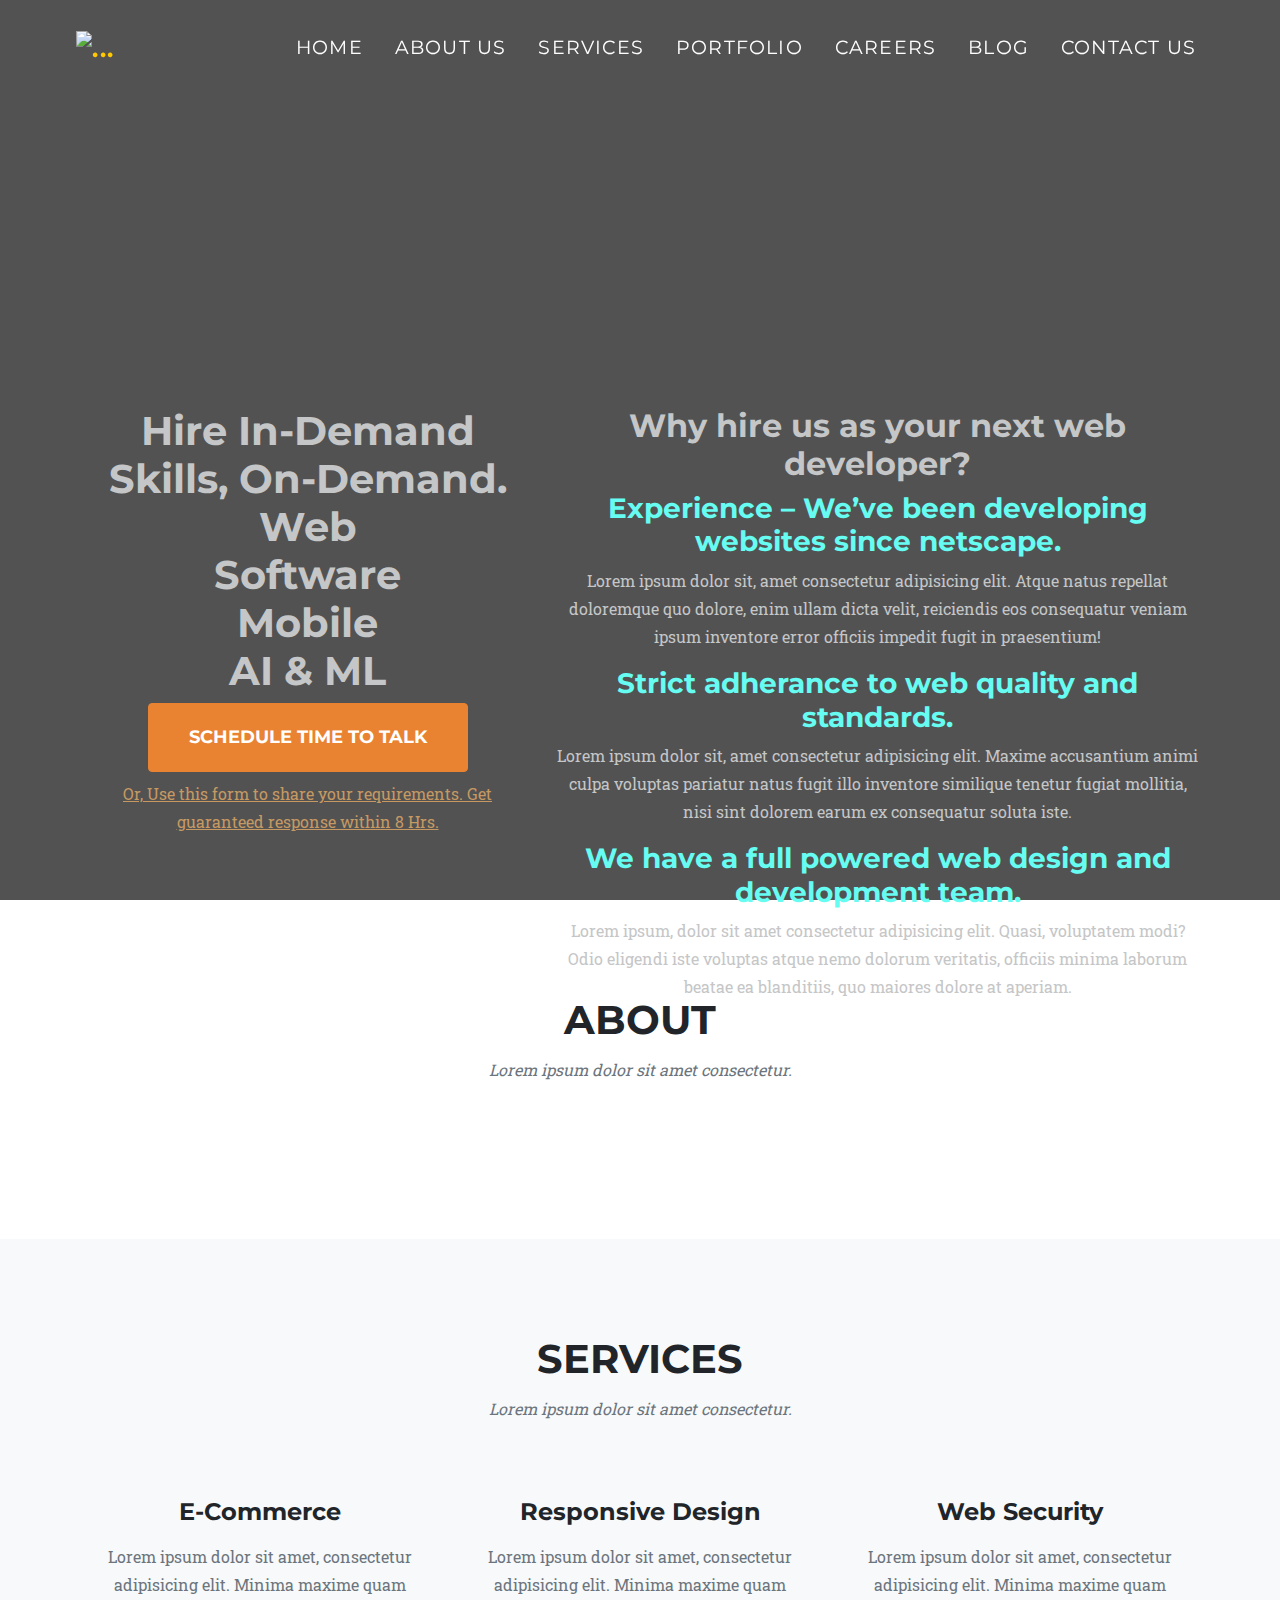
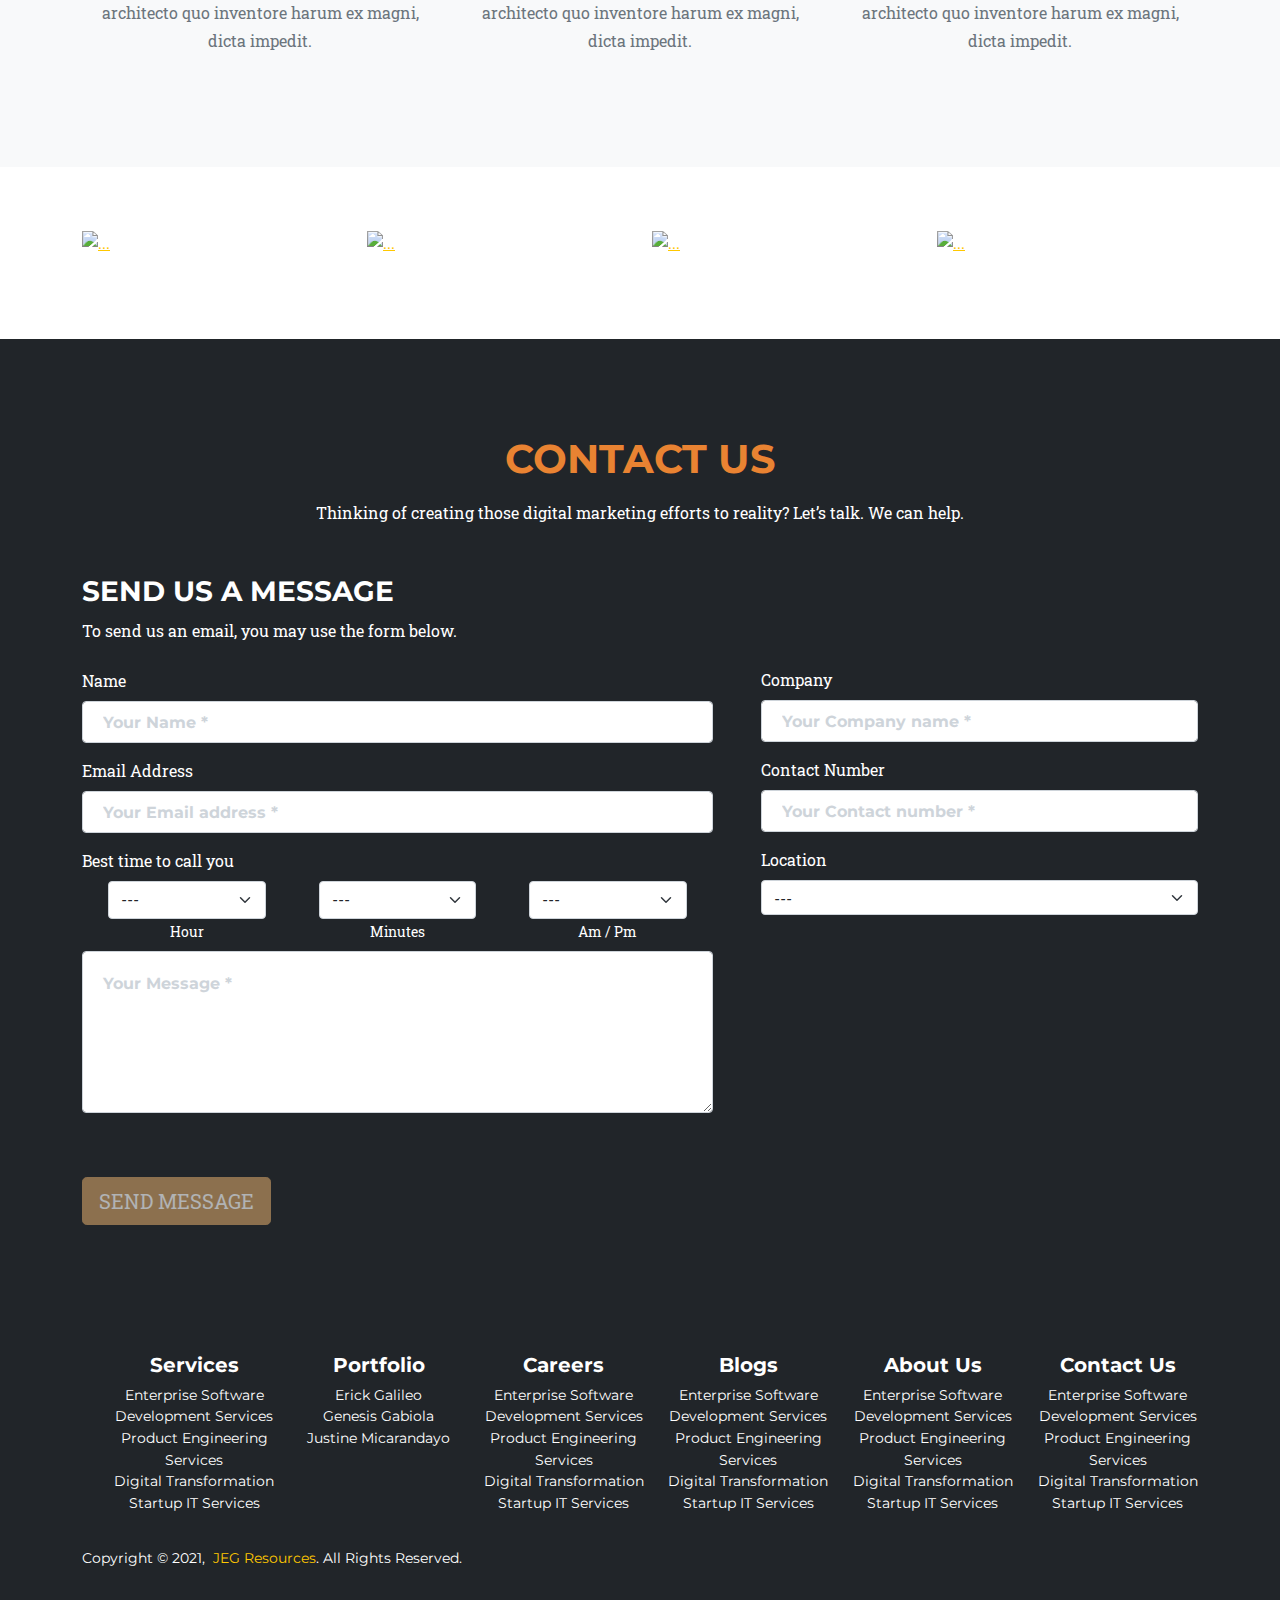
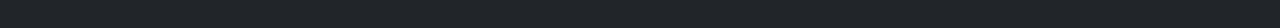
==== index.html @ 0ca3086c "Merge pull request #12 from ecogalileo/main" ====
<!DOCTYPE html>
<html lang="en">
  <head>
    <meta charset="utf-8" />
    <meta name="viewport" content="width=device-width, initial-scale=1, shrink-to-fit=no" />
    <meta name="description" content="" />
    <meta name="author" content="" />
    <title>Agency - Start Bootstrap Theme</title>
    <!-- Favicon-->
    <link rel="icon" type="image/x-icon" href="./favicon.ico" />
    <!-- Font Awesome icons (free version)-->
    <script src="https://use.fontawesome.com/releases/v5.15.3/js/all.js" crossorigin="anonymous"></script>
    <!-- Google fonts-->
    <link href="https://fonts.googleapis.com/css?family=Montserrat:400,700" rel="stylesheet" type="text/css" />
    <link href="https://fonts.googleapis.com/css?family=Roboto+Slab:400,100,300,700" rel="stylesheet" type="text/css" />
    <!-- Core theme CSS (includes Bootstrap)-->
    <link href="./css/styles.css" rel="stylesheet" />
  </head>
  <body id="page-top">
    <!-- Navigation-->
    <nav class="navbar navbar-expand-lg navbar-dark fixed-top" id="mainNav">
      <div class="container-fluid" style="margin-left: 5%; margin-right: 5%">
        <a class="navbar-brand" href="#"><img src="./img/lastlogo.png" alt="..." /></a>
        <button
          class="navbar-toggler"
          type="button"
          data-bs-toggle="collapse"
          data-bs-target="#navbarResponsive"
          aria-controls="navbarResponsive"
          aria-expanded="false"
          aria-label="Toggle navigation"
        >
          Menu
          <i class="fas fa-bars ms-1"></i>
        </button>
        <div class="collapse navbar-collapse" id="navbarResponsive">
          <ul class="navbar-nav text-uppercase ms-auto py-4 py-lg-0">
            <li class="nav-item"><a class="nav-link" href="index.html">Home</a></li>
            <li class="nav-item"><a class="nav-link" href="pages/about.html">About Us</a></li>
            <li class="nav-item"><a class="nav-link" href="#services">Services</a></li>
            <li class="nav-item"><a class="nav-link" href="pages/portfolio.html">Portfolio</a></li>
            <li class="nav-item"><a class="nav-link" href="#team">Careers</a></li>
            <li class="nav-item"><a class="nav-link" href="#team">Blog</a></li>
            <li class="nav-item"><a class="nav-link" href="pages/contact.html">Contact Us</a></li>
          </ul>
        </div>
      </div>
    </nav>
    <!-- Masthead-->
    <header class="masthead">
      <div class="container">
        <div class="row">
          <div class="col-md-5" style="margin-top: 15vh">
            <h1 class="text-capitalize" style="color: #c5c6c7">
              <span class="subheading">Hire In-demand Skills, On-demand.</span>
              <div class="fw-bold d-flex flex-column">
                <div>Web</div>
                <div>Software</div>
                <div>Mobile</div>
                <div>AI & ML</div>
              </div>
            </h1>
            <a class="btn btn-primary btn-xl text-uppercase" href="#services" style="background-color: #e98332"
              >Schedule time to talk</a
            >
            <p class="my-2">
              <a href="#Contact Us" style="color: #c69963">
                Or, Use this form to share your requirements. Get guaranteed response within 8 Hrs.</a
              >
            </p>
          </div>
          <div class="col-md-7" style="margin-top: 15vh">
            <h2 style="color: #c5c6c7">Why hire us as your next web developer?</h2>
            <div class="col-md-12">
              <h3 style="color: #66fcf1">Experience – We’ve been developing websites since netscape.</h3>
              <p style="color: #c5c6c7">
                Lorem ipsum dolor sit, amet consectetur adipisicing elit. Atque natus repellat doloremque quo dolore,
                enim ullam dicta velit, reiciendis eos consequatur veniam ipsum inventore error officiis impedit fugit
                in praesentium!
              </p>
            </div>
            <div class="col-md-12">
              <h3 style="color: #66fcf1">Strict adherance to web quality and standards.</h3>
              <p style="color: #c5c6c7">
                Lorem ipsum dolor sit, amet consectetur adipisicing elit. Maxime accusantium animi culpa voluptas
                pariatur natus fugit illo inventore similique tenetur fugiat mollitia, nisi sint dolorem earum ex
                consequatur soluta iste.
              </p>
            </div>
            <div class="col-md-12">
              <h3 style="color: #66fcf1">We have a full powered web design and development team.</h3>
              <p style="color: #c5c6c7">
                Lorem ipsum, dolor sit amet consectetur adipisicing elit. Quasi, voluptatem modi? Odio eligendi iste
                voluptas atque nemo dolorum veritatis, officiis minima laborum beatae ea blanditiis, quo maiores dolore
                at aperiam.
              </p>
            </div>
          </div>
        </div>
      </div>
    </header>

    <!-- About-->
    <section class="page-section" id="about">
      <div class="container">
        <div class="text-center">
          <h2 class="section-heading text-uppercase">About</h2>
          <h3 class="section-subheading text-muted">Lorem ipsum dolor sit amet consectetur.</h3>
        </div>
      </div>
    </section>

    <!-- Services-->
    <section class="page-section bg-light" id="services">
      <div class="container">
        <div class="text-center">
          <h2 class="section-heading text-uppercase">Services</h2>
          <h3 class="section-subheading text-muted">Lorem ipsum dolor sit amet consectetur.</h3>
        </div>
        <div class="row text-center">
          <div class="col-md-4">
            <span class="fa-stack fa-4x">
              <i class="fas fa-circle fa-stack-2x orange-color"></i>
              <i class="fas fa-shopping-cart fa-stack-1x fa-inverse"></i>
            </span>
            <h4 class="my-3">E-Commerce</h4>
            <p class="text-muted">
              Lorem ipsum dolor sit amet, consectetur adipisicing elit. Minima maxime quam architecto quo inventore
              harum ex magni, dicta impedit.
            </p>
          </div>
          <div class="col-md-4">
            <span class="fa-stack fa-4x">
              <i class="fas fa-circle fa-stack-2x orange-color"></i>
              <i class="fas fa-laptop fa-stack-1x fa-inverse"></i>
            </span>
            <h4 class="my-3">Responsive Design</h4>
            <p class="text-muted">
              Lorem ipsum dolor sit amet, consectetur adipisicing elit. Minima maxime quam architecto quo inventore
              harum ex magni, dicta impedit.
            </p>
          </div>
          <div class="col-md-4">
            <span class="fa-stack fa-4x">
              <i class="fas fa-circle fa-stack-2x orange-color"></i>
              <i class="fas fa-lock fa-stack-1x fa-inverse"></i>
            </span>
            <h4 class="my-3">Web Security</h4>
            <p class="text-muted">
              Lorem ipsum dolor sit amet, consectetur adipisicing elit. Minima maxime quam architecto quo inventore
              harum ex magni, dicta impedit.
            </p>
          </div>
        </div>
      </div>
      <!-- .container -->
    </section>
    <!-- #services -->

    <!-- Clients-->
    <section class="py-5" id="clients">
      <div class="container">
        <div class="row align-items-center">
          <div class="col-md-3 col-sm-6 my-3">
            <a href="#!"
              ><img class="img-fluid img-brand d-block mx-auto" src="../img/logos/microsoft.svg" alt="..."
            /></a>
          </div>
          <div class="col-md-3 col-sm-6 my-3">
            <a href="#!"><img class="img-fluid img-brand d-block mx-auto" src="../img/logos/google.svg" alt="..." /></a>
          </div>
          <div class="col-md-3 col-sm-6 my-3">
            <a href="#!"
              ><img class="img-fluid img-brand d-block mx-auto" src="../img/logos/facebook.svg" alt="..."
            /></a>
          </div>
          <div class="col-md-3 col-sm-6 my-3">
            <a href="#!"><img class="img-fluid img-brand d-block mx-auto" src="../img/logos/ibm.svg" alt="..." /></a>
          </div>
        </div>
      </div>
      <!-- .container -->
    </section>
    <!-- #clients -->

    <!-- Contact-->
    <section class="page-section" id="contact">
      <div class="container">
        <div class="text-center mb-2">
          <h2 class="section-heading text-uppercase" style="color: #e98332">Contact Us</h2>
          <p class="text-white">Thinking of creating those digital marketing efforts to reality? Let’s talk. We can help.</p><br>
        </div>
        <!-- * * * * * * * * * * * * * * *-->
        <!-- * * SB Forms Contact Form * *-->
        <!-- * * * * * * * * * * * * * * *-->
        <!-- This form is pre-integrated with SB Forms.-->
        <!-- To make this form functional, sign up at-->
        <!-- https://startbootstrap.com/solution/contact-forms-->
        <!-- to get an API token!-->
        <form id="contactForm" data-sb-form-api-token="API_TOKEN">
          <div class="row g-5 align-items-stretch mb-2">

            <div class="col-md-7">            
              <div class="wrapper d-flex">
              <div class="row">
                <h3 class="text-white text-uppercase">Send us a message</h3>
                <p class="text-white">To send us an email, you may use the form below.</p>
              </div>
            </div>
              <div class="form-group mb-md-3 mt-2">
                <!-- Name input-->
                <label for="formGroupExampleInput" class="form-label text-white">Name</label>
                <input
                  class="form-control"
                  id="name"
                  type="text"
                  placeholder="Your Name *"
                  data-sb-validations="required"
                  style="height: 10px"
                />
                <div class="invalid-feedback" data-sb-feedback="name:required">Name is required.</div>
              </div>
              <div class="form-group mb-md-3">
                <!-- Company input-->
                <label for="formGroupExampleInput" class="form-label text-white">Email Address</label>
                <input
                  class="form-control"
                  id="name"
                  type="text"
                  placeholder="Your Email address *"
                  data-sb-validations="required"
                  style="height: 10px"
                />
                <div class="invalid-feedback" data-sb-feedback="name:required">Email Address is required.</div>
              </div>
              <label for="formGroupExampleInput" class="form-label text-white">Best time to call you</label>
              <div class="form-group d-flex justify-content-around md-3 mb-0">
                <!-- Time number input-->
                <div class="col-md-3">
                <select id="inputState" class="form-select">
                  <option selected>---</option>
                  <option>1</option>
                  <option>2</option>
                  <option>3</option>
                  <option>4</option>
                  <option>5</option>
                  <option>6</option>
                  <option>7</option>
                  <option>8</option>
                  <option>9</option>
                  <option>10</option>
                  <option>11</option>
                  <option>12</option>
                </select>
                <center><label for="formGroupExampleInput" class="form-label text-white"><small>Hour</small></label></center>
                </div>
                <div class="col-md-3">
                  <select id="inputState" class="form-select">
                    <option selected>---</option>
                    <option>00</option>
                    <option>10</option>
                    <option>20</option>
                    <option>30</option>
                    <option>40</option>
                    <option>50</option>
                    <option>60</option>
                  </select>
                  <center><label for="formGroupExampleInput" class="form-label text-white"><small>Minutes</small></label></center>
                  </div>
                  <div class="col-md-3">
                    <select id="inputState" class="form-select">
                      <option selected>---</option>
                      <option>AM</option>
                      <option>PM</option>
                    </select>
                    <center><label for="formGroupExampleInput" class="form-label text-white"><small>Am / Pm</small></label></center>
                    </div>
              </div>
              
              <div class="form-group mb-md-3">
                <div class="form-group form-group-textarea mb-md-0">
                  <!-- Message input-->
                  <textarea
                    class="form-control"
                    id="message"
                    placeholder="Your Message *"
                    data-sb-validations="required" rows="5"
                  ></textarea>
                  <div class="invalid-feedback" data-sb-feedback="message:required">A message is required.</div>
                </div>
              </div>
            </div>
            <!-- Feel free to drop a line content-->
            <div class="col-md-5" style="font-size: medium;">
              <div class="d-flex flex-column mb-3 text-white">
                <div class="form-group mb-md-3" style="margin-top: 5.8rem;">
                  <!-- Company input-->
                  <label for="formGroupExampleInput" class="form-label text-white">Company</label>
                  <input
                    class="form-control"
                    id="name"
                    type="text"
                    placeholder="Your Company name *"
                    data-sb-validations="required"
                    style="height: 10px"
                  />
                  <div class="invalid-feedback" data-sb-feedback="name:required">Company name is required.</div>
                </div>

                <div class="form-group mb-md-3">
                  <!-- Contact Number input-->
                  <label for="formGroupExampleInput" class="form-label text-white">Contact Number</label>
                  <input
                    class="form-control"
                    id="name"
                    type="text"
                    placeholder="Your Contact number *"
                    data-sb-validations="required"
                    style="height: 10px"
                  />
                  <div class="invalid-feedback" data-sb-feedback="name:required">Contact number is required.</div>
                </div>

                <div class="form-group mb-3 md-0">
                  <!-- Location select-->
                  <label for="formGroupExampleInput" class="form-label text-white">Location</label>
                  <select class="form-select" aria-label="Default select example" style="height: 2.2rem;">
                    <option selected>---</option>
                    <option value="Albania">Albania</option>
                    <option value="Algeria">Algeria</option>
                    <option value="American Samoa">American Samoa</option>
                    <option value="Andorra">Andorra</option>
                    <option value="Angola">Angola</option>
                    <option value="Anguilla">Anguilla</option>
                    <option value="Antartica">Antarctica</option>
                    <option value="Antigua and Barbuda">Antigua and Barbuda</option>
                    <option value="Argentina">Argentina</option>
                    <option value="Armenia">Armenia</option>
                    <option value="Aruba">Aruba</option>
                    <option value="Australia">Australia</option>
                    <option value="Austria">Austria</option>
                    <option value="Azerbaijan">Azerbaijan</option>
                    <option value="Bahamas">Bahamas</option>
                    <option value="Bahrain">Bahrain</option>
                    <option value="Bangladesh">Bangladesh</option>
                    <option value="Barbados">Barbados</option>
                    <option value="Belarus">Belarus</option>
                    <option value="Belgium">Belgium</option>
                    <option value="Belize">Belize</option>
                    <option value="Benin">Benin</option>
                    <option value="Bermuda">Bermuda</option>
                    <option value="Bhutan">Bhutan</option>
                    <option value="Bolivia">Bolivia</option>
                    <option value="Bosnia and Herzegowina">Bosnia and Herzegowina</option>
                    <option value="Botswana">Botswana</option>
                    <option value="Bouvet Island">Bouvet Island</option>
                    <option value="Brazil">Brazil</option>
                    <option value="British Indian Ocean Territory">British Indian Ocean Territory</option>
                    <option value="Brunei Darussalam">Brunei Darussalam</option>
                    <option value="Bulgaria">Bulgaria</option>
                    <option value="Burkina Faso">Burkina Faso</option>
                    <option value="Burundi">Burundi</option>
                    <option value="Cambodia">Cambodia</option>
                    <option value="Cameroon">Cameroon</option>
                    <option value="Canada">Canada</option>
                    <option value="Cape Verde">Cape Verde</option>
                    <option value="Cayman Islands">Cayman Islands</option>
                    <option value="Central African Republic">Central African Republic</option>
                    <option value="Chad">Chad</option>
                    <option value="Chile">Chile</option>
                    <option value="China">China</option>
                    <option value="Christmas Island">Christmas Island</option>
                    <option value="Cocos Islands">Cocos (Keeling) Islands</option>
                    <option value="Colombia">Colombia</option>
                    <option value="Comoros">Comoros</option>
                    <option value="Congo">Congo</option>
                    <option value="Congo">Congo, the Democratic Republic of the</option>
                    <option value="Cook Islands">Cook Islands</option>
                    <option value="Costa Rica">Costa Rica</option>
                    <option value="Cota D'Ivoire">Cote d'Ivoire</option>
                    <option value="Croatia">Croatia (Hrvatska)</option>
                    <option value="Cuba">Cuba</option>
                    <option value="Cyprus">Cyprus</option>
                    <option value="Czech Republic">Czech Republic</option>
                    <option value="Denmark">Denmark</option>
                    <option value="Djibouti">Djibouti</option>
                    <option value="Dominica">Dominica</option>
                    <option value="Dominican Republic">Dominican Republic</option>
                    <option value="East Timor">East Timor</option>
                    <option value="Ecuador">Ecuador</option>
                    <option value="Egypt">Egypt</option>
                    <option value="El Salvador">El Salvador</option>
                    <option value="Equatorial Guinea">Equatorial Guinea</option>
                    <option value="Eritrea">Eritrea</option>
                    <option value="Estonia">Estonia</option>
                    <option value="Ethiopia">Ethiopia</option>
                    <option value="Falkland Islands">Falkland Islands (Malvinas)</option>
                    <option value="Faroe Islands">Faroe Islands</option>
                    <option value="Fiji">Fiji</option>
                    <option value="Finland">Finland</option>
                    <option value="France">France</option>
                    <option value="France Metropolitan">France, Metropolitan</option>
                    <option value="French Guiana">French Guiana</option>
                    <option value="French Polynesia">French Polynesia</option>
                    <option value="French Southern Territories">French Southern Territories</option>
                    <option value="Gabon">Gabon</option>
                    <option value="Gambia">Gambia</option>
                    <option value="Georgia">Georgia</option>
                    <option value="Germany">Germany</option>
                    <option value="Ghana">Ghana</option>
                    <option value="Gibraltar">Gibraltar</option>
                    <option value="Greece">Greece</option>
                    <option value="Greenland">Greenland</option>
                    <option value="Grenada">Grenada</option>
                    <option value="Guadeloupe">Guadeloupe</option>
                    <option value="Guam">Guam</option>
                    <option value="Guatemala">Guatemala</option>
                    <option value="Guinea">Guinea</option>
                    <option value="Guinea-Bissau">Guinea-Bissau</option>
                    <option value="Guyana">Guyana</option>
                    <option value="Haiti">Haiti</option>
                    <option value="Heard and McDonald Islands">Heard and Mc Donald Islands</option>
                    <option value="Holy See">Holy See (Vatican City State)</option>
                    <option value="Honduras">Honduras</option>
                    <option value="Hong Kong">Hong Kong</option>
                    <option value="Hungary">Hungary</option>
                    <option value="Iceland">Iceland</option>
                    <option value="India">India</option>
                    <option value="Indonesia">Indonesia</option>
                    <option value="Iran">Iran (Islamic Republic of)</option>
                    <option value="Iraq">Iraq</option>
                    <option value="Ireland">Ireland</option>
                    <option value="Israel">Israel</option>
                    <option value="Italy">Italy</option>
                    <option value="Jamaica">Jamaica</option>
                    <option value="Japan">Japan</option>
                    <option value="Jordan">Jordan</option>
                    <option value="Kazakhstan">Kazakhstan</option>
                    <option value="Kenya">Kenya</option>
                    <option value="Kiribati">Kiribati</option>
                    <option value="Democratic People's Republic of Korea">Korea, Democratic People's Republic of</option>
                    <option value="Korea">Korea, Republic of</option>
                    <option value="Kuwait">Kuwait</option>
                    <option value="Kyrgyzstan">Kyrgyzstan</option>
                    <option value="Lao">Lao People's Democratic Republic</option>
                    <option value="Latvia">Latvia</option>
                    <option value="Lebanon">Lebanon</option>
                    <option value="Lesotho">Lesotho</option>
                    <option value="Liberia">Liberia</option>
                    <option value="Libyan Arab Jamahiriya">Libyan Arab Jamahiriya</option>
                    <option value="Liechtenstein">Liechtenstein</option>
                    <option value="Lithuania">Lithuania</option>
                    <option value="Luxembourg">Luxembourg</option>
                    <option value="Macau">Macau</option>
                    <option value="Macedonia">Macedonia, The Former Yugoslav Republic of</option>
                    <option value="Madagascar">Madagascar</option>
                    <option value="Malawi">Malawi</option>
                    <option value="Malaysia">Malaysia</option>
                    <option value="Maldives">Maldives</option>
                    <option value="Mali">Mali</option>
                    <option value="Malta">Malta</option>
                    <option value="Marshall Islands">Marshall Islands</option>
                    <option value="Martinique">Martinique</option>
                    <option value="Mauritania">Mauritania</option>
                    <option value="Mauritius">Mauritius</option>
                    <option value="Mayotte">Mayotte</option>
                    <option value="Mexico">Mexico</option>
                    <option value="Micronesia">Micronesia, Federated States of</option>
                    <option value="Moldova">Moldova, Republic of</option>
                    <option value="Monaco">Monaco</option>
                    <option value="Mongolia">Mongolia</option>
                    <option value="Montserrat">Montserrat</option>
                    <option value="Morocco">Morocco</option>
                    <option value="Mozambique">Mozambique</option>
                    <option value="Myanmar">Myanmar</option>
                    <option value="Namibia">Namibia</option>
                    <option value="Nauru">Nauru</option>
                    <option value="Nepal">Nepal</option>
                    <option value="Netherlands">Netherlands</option>
                    <option value="Netherlands Antilles">Netherlands Antilles</option>
                    <option value="New Caledonia">New Caledonia</option>
                    <option value="New Zealand">New Zealand</option>
                    <option value="Nicaragua">Nicaragua</option>
                    <option value="Niger">Niger</option>
                    <option value="Nigeria">Nigeria</option>
                    <option value="Niue">Niue</option>
                    <option value="Norfolk Island">Norfolk Island</option>
                    <option value="Northern Mariana Islands">Northern Mariana Islands</option>
                    <option value="Norway">Norway</option>
                    <option value="Oman">Oman</option>
                    <option value="Pakistan">Pakistan</option>
                    <option value="Palau">Palau</option>
                    <option value="Panama">Panama</option>
                    <option value="Papua New Guinea">Papua New Guinea</option>
                    <option value="Paraguay">Paraguay</option>
                    <option value="Peru">Peru</option>
                    <option value="Philippines">Philippines</option>
                    <option value="Pitcairn">Pitcairn</option>
                    <option value="Poland">Poland</option>
                    <option value="Portugal">Portugal</option>
                    <option value="Puerto Rico">Puerto Rico</option>
                    <option value="Qatar">Qatar</option>
                    <option value="Reunion">Reunion</option>
                    <option value="Romania">Romania</option>
                    <option value="Russia">Russian Federation</option>
                    <option value="Rwanda">Rwanda</option>
                    <option value="Saint Kitts and Nevis">Saint Kitts and Nevis</option> 
                    <option value="Saint LUCIA">Saint LUCIA</option>
                    <option value="Saint Vincent">Saint Vincent and the Grenadines</option>
                    <option value="Samoa">Samoa</option>
                    <option value="San Marino">San Marino</option>
                    <option value="Sao Tome and Principe">Sao Tome and Principe</option> 
                    <option value="Saudi Arabia">Saudi Arabia</option>
                    <option value="Senegal">Senegal</option>
                    <option value="Seychelles">Seychelles</option>
                    <option value="Sierra">Sierra Leone</option>
                    <option value="Singapore">Singapore</option>
                    <option value="Slovakia">Slovakia (Slovak Republic)</option>
                    <option value="Slovenia">Slovenia</option>
                    <option value="Solomon Islands">Solomon Islands</option>
                    <option value="Somalia">Somalia</option>
                    <option value="South Africa">South Africa</option>
                    <option value="South Georgia">South Georgia and the South Sandwich Islands</option>
                    <option value="Span">Spain</option>
                    <option value="SriLanka">Sri Lanka</option>
                    <option value="St. Helena">St. Helena</option>
                    <option value="St. Pierre and Miguelon">St. Pierre and Miquelon</option>
                    <option value="Sudan">Sudan</option>
                    <option value="Suriname">Suriname</option>
                    <option value="Svalbard">Svalbard and Jan Mayen Islands</option>
                    <option value="Swaziland">Swaziland</option>
                    <option value="Sweden">Sweden</option>
                    <option value="Switzerland">Switzerland</option>
                    <option value="Syria">Syrian Arab Republic</option>
                    <option value="Taiwan">Taiwan, Province of China</option>
                    <option value="Tajikistan">Tajikistan</option>
                    <option value="Tanzania">Tanzania, United Republic of</option>
                    <option value="Thailand">Thailand</option>
                    <option value="Togo">Togo</option>
                    <option value="Tokelau">Tokelau</option>
                    <option value="Tonga">Tonga</option>
                    <option value="Trinidad and Tobago">Trinidad and Tobago</option>
                    <option value="Tunisia">Tunisia</option>
                    <option value="Turkey">Turkey</option>
                    <option value="Turkmenistan">Turkmenistan</option>
                    <option value="Turks and Caicos">Turks and Caicos Islands</option>
                    <option value="Tuvalu">Tuvalu</option>
                    <option value="Uganda">Uganda</option>
                    <option value="Ukraine">Ukraine</option>
                    <option value="United Arab Emirates">United Arab Emirates</option>
                    <option value="United Kingdom">United Kingdom</option>
                    <option value="United States">United States</option>
                    <option value="United States Minor Outlying Islands">United States Minor Outlying Islands</option>
                    <option value="Uruguay">Uruguay</option>
                    <option value="Uzbekistan">Uzbekistan</option>
                    <option value="Vanuatu">Vanuatu</option>
                    <option value="Venezuela">Venezuela</option>
                    <option value="Vietnam">Viet Nam</option>
                    <option value="Virgin Islands (British)">Virgin Islands (British)</option>
                    <option value="Virgin Islands (U.S)">Virgin Islands (U.S.)</option>
                    <option value="Wallis and Futana Islands">Wallis and Futuna Islands</option>
                    <option value="Western Sahara">Western Sahara</option>
                    <option value="Yemen">Yemen</option>
                    <option value="Serbia">Serbia</option>
                    <option value="Zambia">Zambia</option>
                    <option value="Zimbabwe">Zimbabwe</option>
                  </select>
                </div>
              </div>
          </div>
          
          <!-- Submit success message-->
          <!---->
          <!-- This is what your users will see when the form-->
          <!-- has successfully submitted-->
          <div class="d-none" id="submitSuccessMessage">
            <div class="text-center text-white mb-3">
              <div class="fw-bolder">Thank you we will contact you as soon as possible</div>
            </div>
          </div>
          <!-- Submit error message-->
          <!---->
          <!-- This is what your users will see when there is-->
          <!-- an error submitting the form-->
          <div class="d-none" id="submitErrorMessage">
            <div class="text-center text-danger mb-3">Error sending message!</div>
          </div>
          <!-- Submit Button-->
          <div class="text-center">
            <button class="btn btn-primary btn-lg text-uppercase disabled" id="submitButton" type="submit" style="float: left;">
              Send Message
            </button>
          </div>
        </form>
      </div>
    </section>

    <!-- Footer-->
    <footer class="footer py-4 bg-dark text-white">
      <div class="container">
        <div>
          <ul class="row" style="list-style: none">
            <li class="col-md-2">
              <h5>Services</h5>
              <ul style="list-style: none; padding: 0">
                <li>
                  <a href="" style="text-decoration: none; color: #ffffff">Enterprise Software Development Services</a>
                </li>
                <li><a href="" style="text-decoration: none; color: #ffffff">Product Engineering Services</a></li>
                <li><a href="" style="text-decoration: none; color: #ffffff">Digital Transformation</a></li>
                <li><a href="" style="text-decoration: none; color: #ffffff">Startup IT Services</a></li>
              </ul>
            </li>
            <li class="col-md-2">
              <h5>Portfolio</h5>
              <ul style="list-style: none; padding: 0">
                <li><a href="" style="text-decoration: none; color: #ffffff">Erick Galileo</a></li>
                <li><a href="" style="text-decoration: none; color: #ffffff">Genesis Gabiola</a></li>
                <li><a href="" style="text-decoration: none; color: #ffffff">Justine Micarandayo</a></li>
              </ul>
            </li>
            <li class="col-md-2">
              <h5>Careers</h5>
              <ul style="list-style: none; padding: 0">
                <li>
                  <a href="" style="text-decoration: none; color: #ffffff">Enterprise Software Development Services</a>
                </li>
                <li><a href="" style="text-decoration: none; color: #ffffff">Product Engineering Services</a></li>
                <li><a href="" style="text-decoration: none; color: #ffffff">Digital Transformation</a></li>
                <li><a href="" style="text-decoration: none; color: #ffffff">Startup IT Services</a></li>
              </ul>
            </li>
            <li class="col-md-2">
              <h5>Blogs</h5>
              <ul style="list-style: none; padding: 0">
                <li>
                  <a href="" style="text-decoration: none; color: #ffffff">Enterprise Software Development Services</a>
                </li>
                <li><a href="" style="text-decoration: none; color: #ffffff">Product Engineering Services</a></li>
                <li><a href="" style="text-decoration: none; color: #ffffff">Digital Transformation</a></li>
                <li><a href="" style="text-decoration: none; color: #ffffff">Startup IT Services</a></li>
              </ul>
            </li>
            <li class="col-md-2">
              <h5>About Us</h5>
              <ul style="list-style: none; padding: 0">
                <li>
                  <a href="" style="text-decoration: none; color: #ffffff">Enterprise Software Development Services</a>
                </li>
                <li><a href="" style="text-decoration: none; color: #ffffff">Product Engineering Services</a></li>
                <li><a href="" style="text-decoration: none; color: #ffffff">Digital Transformation</a></li>
                <li><a href="" style="text-decoration: none; color: #ffffff">Startup IT Services</a></li>
              </ul>
            </li>
            <li class="col-md-2">
              <h5>Contact Us</h5>
              <ul style="list-style: none; padding: 0">
                <li>
                  <a href="" style="text-decoration: none; color: #ffffff">Enterprise Software Development Services</a>
                </li>
                <li><a href="" style="text-decoration: none; color: #ffffff">Product Engineering Services</a></li>
                <li><a href="" style="text-decoration: none; color: #ffffff">Digital Transformation</a></li>
                <li><a href="" style="text-decoration: none; color: #ffffff">Startup IT Services</a></li>
              </ul>
            </li>
          </ul>
        </div>
      </div>
      <!-- .container -->
      <div class="container" style="text-align: start">
        <div class="row py-3">
          <div class="col-md-6" style="color: #ffffff">
            <p>
              Copyright © 2021,
              <a href="index.html" class="text-decoration-none"><img src="img/logo/favicon.ico" alt="" style="color: #c69963" /> JEG Resources</a>.
              All Rights Reserved.
            </p>
          </div>
          <div class="col-md-6">
            <ul style="display: flex; list-style: none" class="justify-content-end">
              <li class="mx-4">
                <a href="">
                  <i class="fab fa-facebook-f orange-color"></i>
                </a>
              </li>
              <li class="mx-4">
                <a href="">
                  <i class="fab fa-linkedin-in orange-color"></i>
                </a>
              </li>
              <li class="mx-4">
                <a href="">
                  <i class="fab fa-youtube orange-color"></i>
                </a>
              </li>
              <li class="mx-4">
                <a href="">
                  <i class="fab fa-twitter orange-color"></i>
                </a>
              </li>
              <li class="mx-4">
                <a href="">
                  <i class="fab fa-pinterest orange-color"></i>
                </a>
              </li>
            </ul>
          </div>
        </div>
      </div>
      <!-- .container -->
    </footer>

    <!-- Bootstrap core JS-->
    <script src="https://cdn.jsdelivr.net/npm/bootstrap@5.0.2/dist/js/bootstrap.bundle.min.js"></script>
    <!-- Core theme JS-->
    <script src="./js/scripts.js"></script>
    <!-- Activate your form at https://startbootstrap.com/solution/contact-forms -->
    <script src="https://cdn.startbootstrap.com/sb-forms-latest.js"></script>
  </body>
</html>
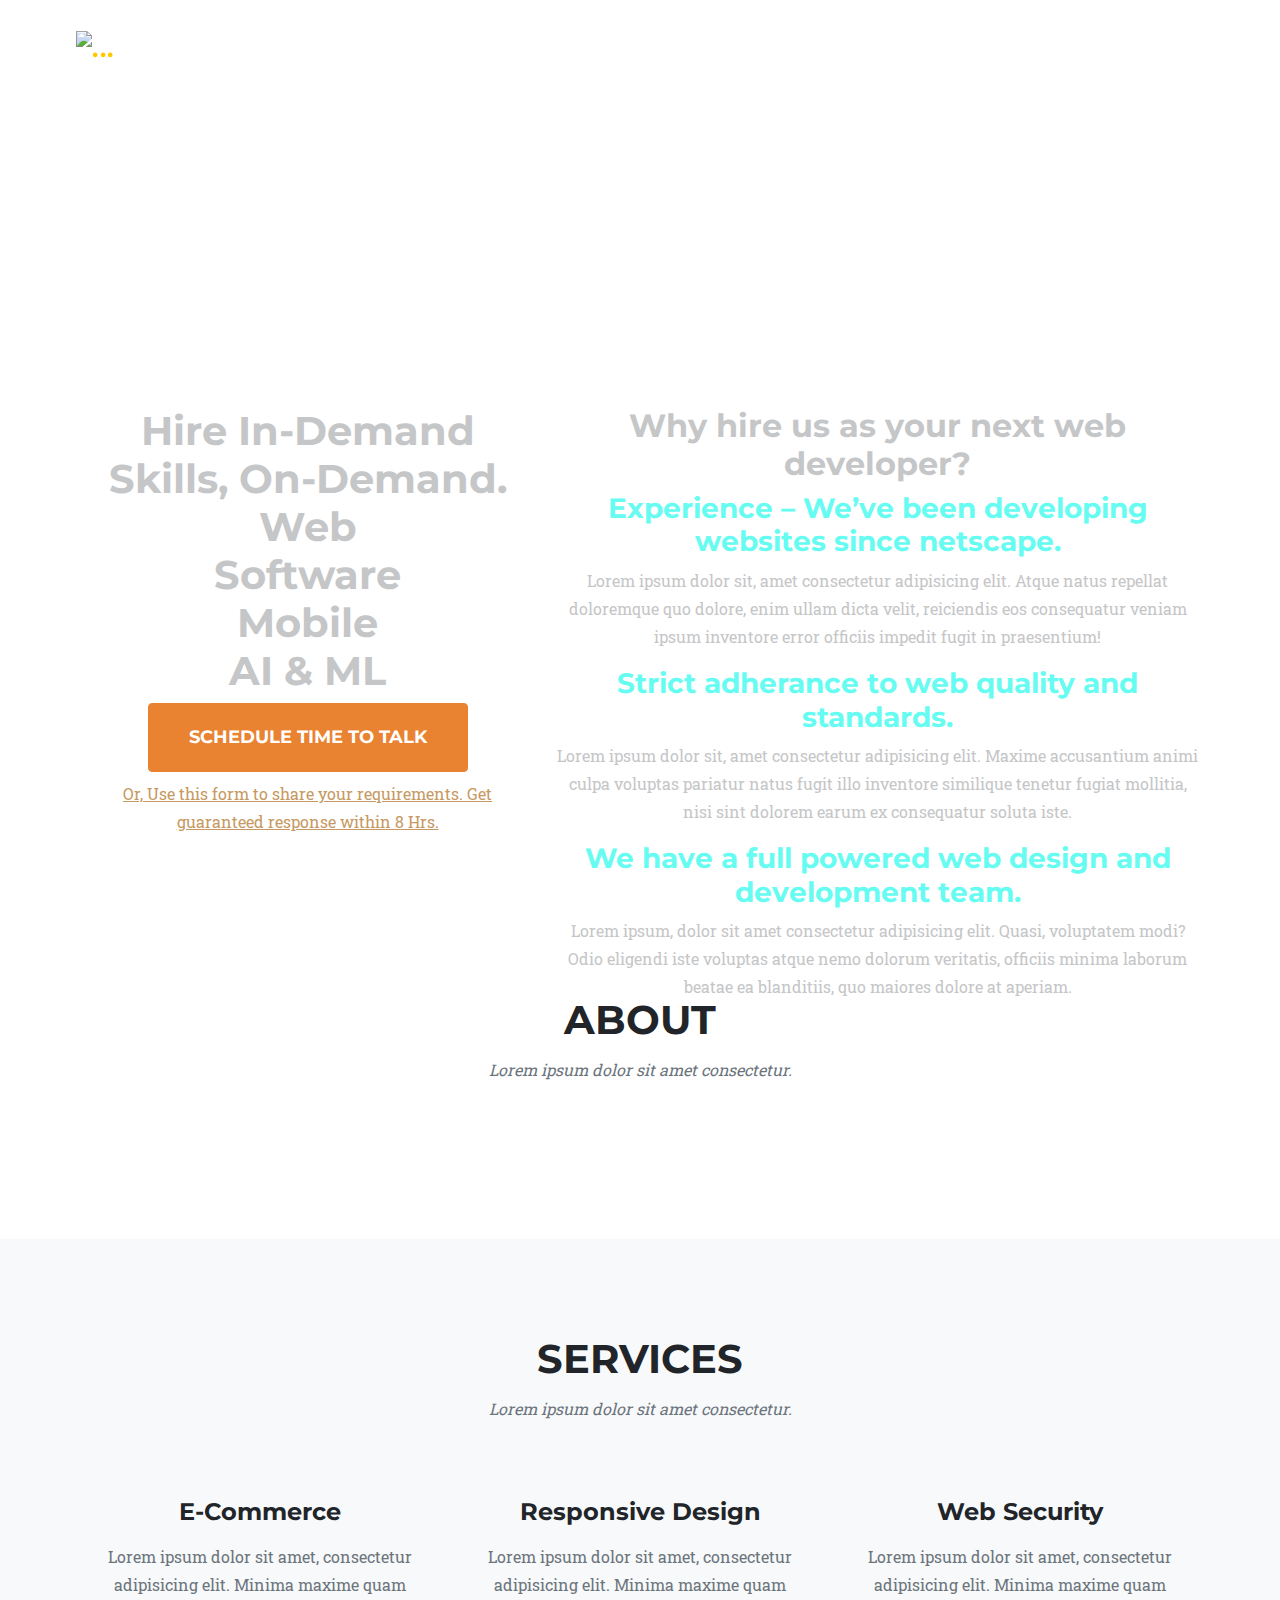
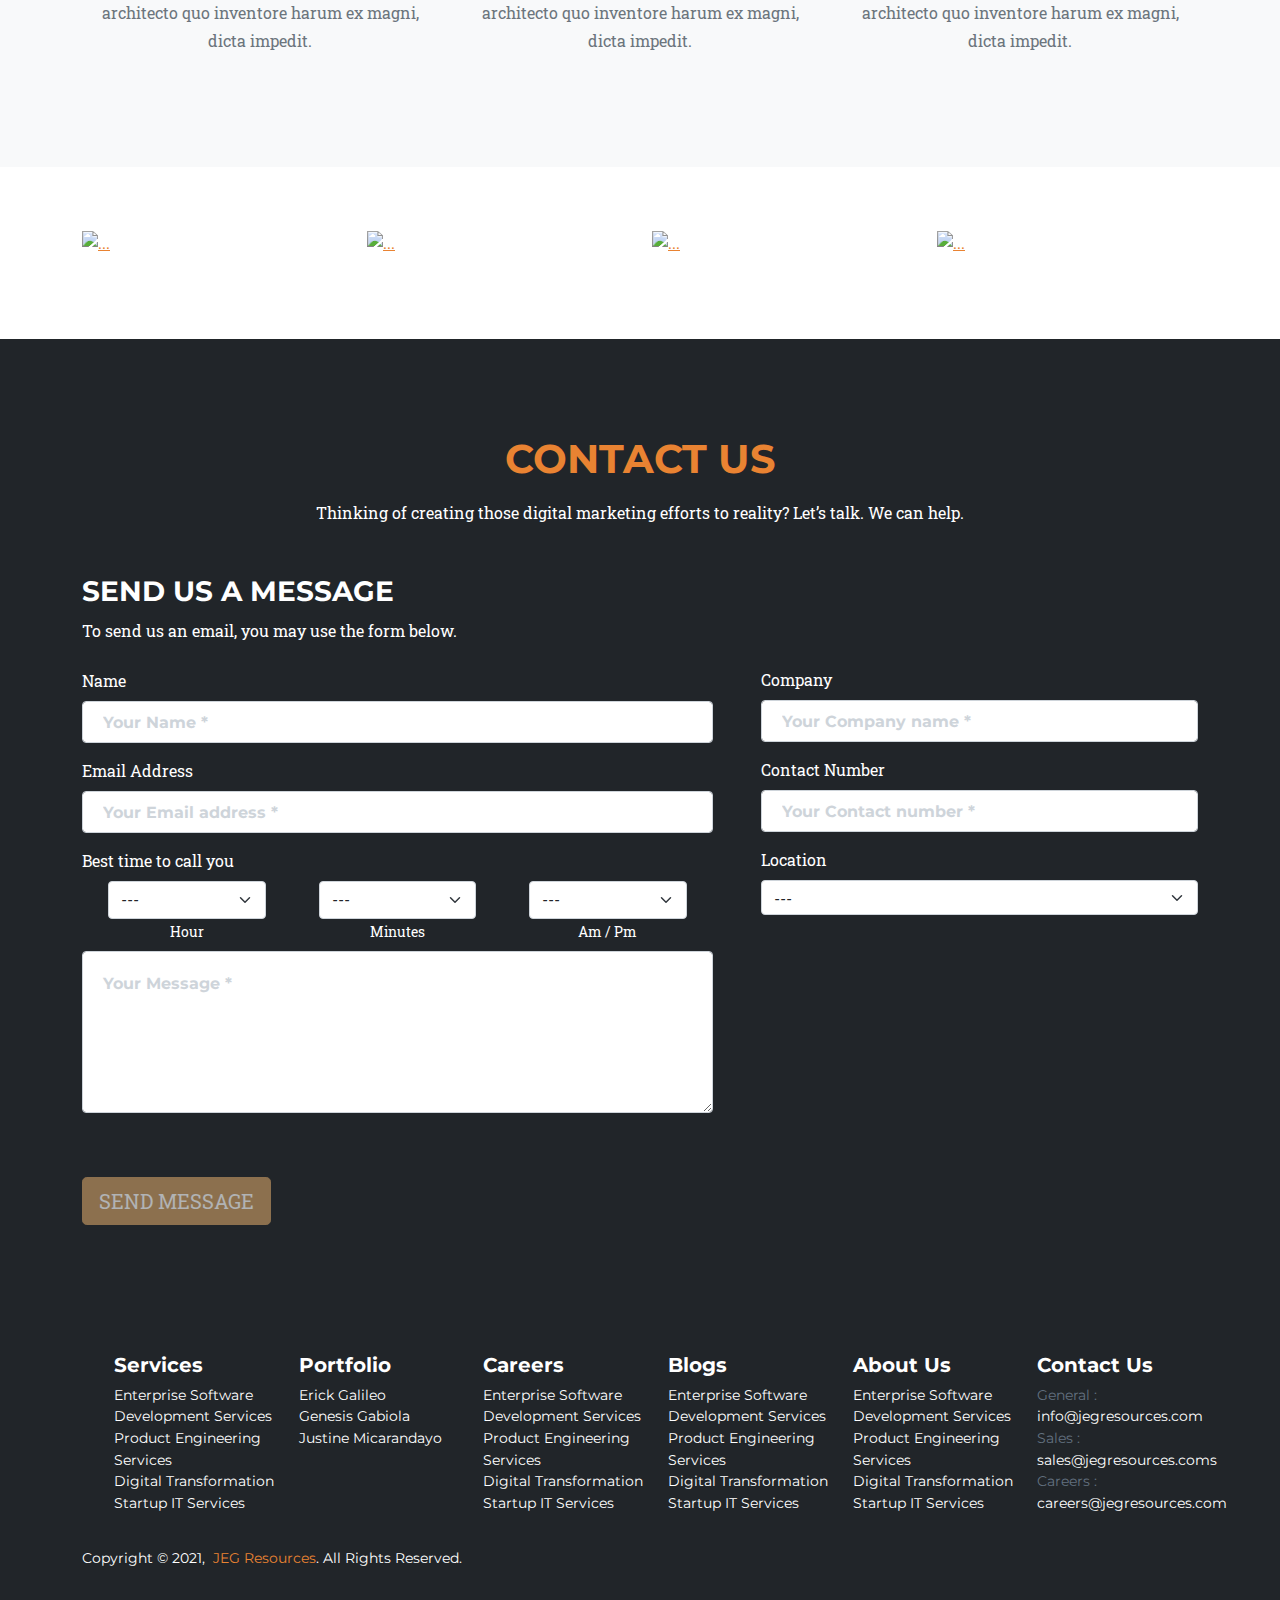
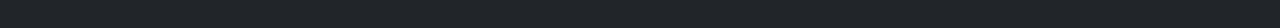
==== commit f1982233: "Add careers.html page" ====
--- a/index.html
+++ b/index.html
@@ -39,8 +39,8 @@
             <li class="nav-item"><a class="nav-link" href="pages/about.html">About Us</a></li>
             <li class="nav-item"><a class="nav-link" href="#services">Services</a></li>
             <li class="nav-item"><a class="nav-link" href="pages/portfolio.html">Portfolio</a></li>
-            <li class="nav-item"><a class="nav-link" href="#team">Careers</a></li>
-            <li class="nav-item"><a class="nav-link" href="#team">Blog</a></li>
+            <li class="nav-item"><a class="nav-link" href="pages/careers.html">Careers</a></li>
+            <li class="nav-item"><a class="nav-link" href="pages/blog.html">Blog</a></li>
             <li class="nav-item"><a class="nav-link" href="pages/contact.html">Contact Us</a></li>
           </ul>
         </div>
@@ -60,7 +60,7 @@
                 <div>AI & ML</div>
               </div>
             </h1>
-            <a class="btn btn-primary btn-xl text-uppercase" href="#services" style="background-color: #e98332"
+            <a class="btn btn-primary btn-xl text-uppercase" href="#contact" style="background-color: #e98332"
               >Schedule time to talk</a
             >
             <p class="my-2">
@@ -307,7 +307,7 @@
                   <div class="invalid-feedback" data-sb-feedback="name:required">Company name is required.</div>
                 </div>
 
-                <div class="form-group mb-md-3">
+                <div class="form-group mb-md-3" id="contact">
                   <!-- Contact Number input-->
                   <label for="formGroupExampleInput" class="form-label text-white">Contact Number</label>
                   <input
@@ -656,11 +656,15 @@
               <h5>Contact Us</h5>
               <ul style="list-style: none; padding: 0">
                 <li>
-                  <a href="" style="text-decoration: none; color: #ffffff">Enterprise Software Development Services</a>
+                  <span>General :</span>
+                  <a href="" style="text-decoration: none; color: #ffffff">info@jegresources.com</a>
                 </li>
-                <li><a href="" style="text-decoration: none; color: #ffffff">Product Engineering Services</a></li>
-                <li><a href="" style="text-decoration: none; color: #ffffff">Digital Transformation</a></li>
-                <li><a href="" style="text-decoration: none; color: #ffffff">Startup IT Services</a></li>
+                <li>
+                  <span>Sales :</span>
+                  <a href="" style="text-decoration: none; color: #ffffff">sales@jegresources.coms</a></li>
+                <li>
+                  <span>Careers :</span>
+                  <a href="" style="text-decoration: none; color: #ffffff">careers@jegresources.com</a></li>
               </ul>
             </li>
           </ul>
@@ -672,7 +676,7 @@
           <div class="col-md-6" style="color: #ffffff">
             <p>
               Copyright © 2021,
-              <a href="index.html" class="text-decoration-none"><img src="img/logo/favicon.ico" alt="" style="color: #c69963" /> JEG Resources</a>.
+              <a href="index.html" class="text-decoration-none"><img src="img/logo/favicon.ico" alt="" style="color: rgb(233, 131, 50)" /> JEG Resources</a>.
               All Rights Reserved.
             </p>
           </div>
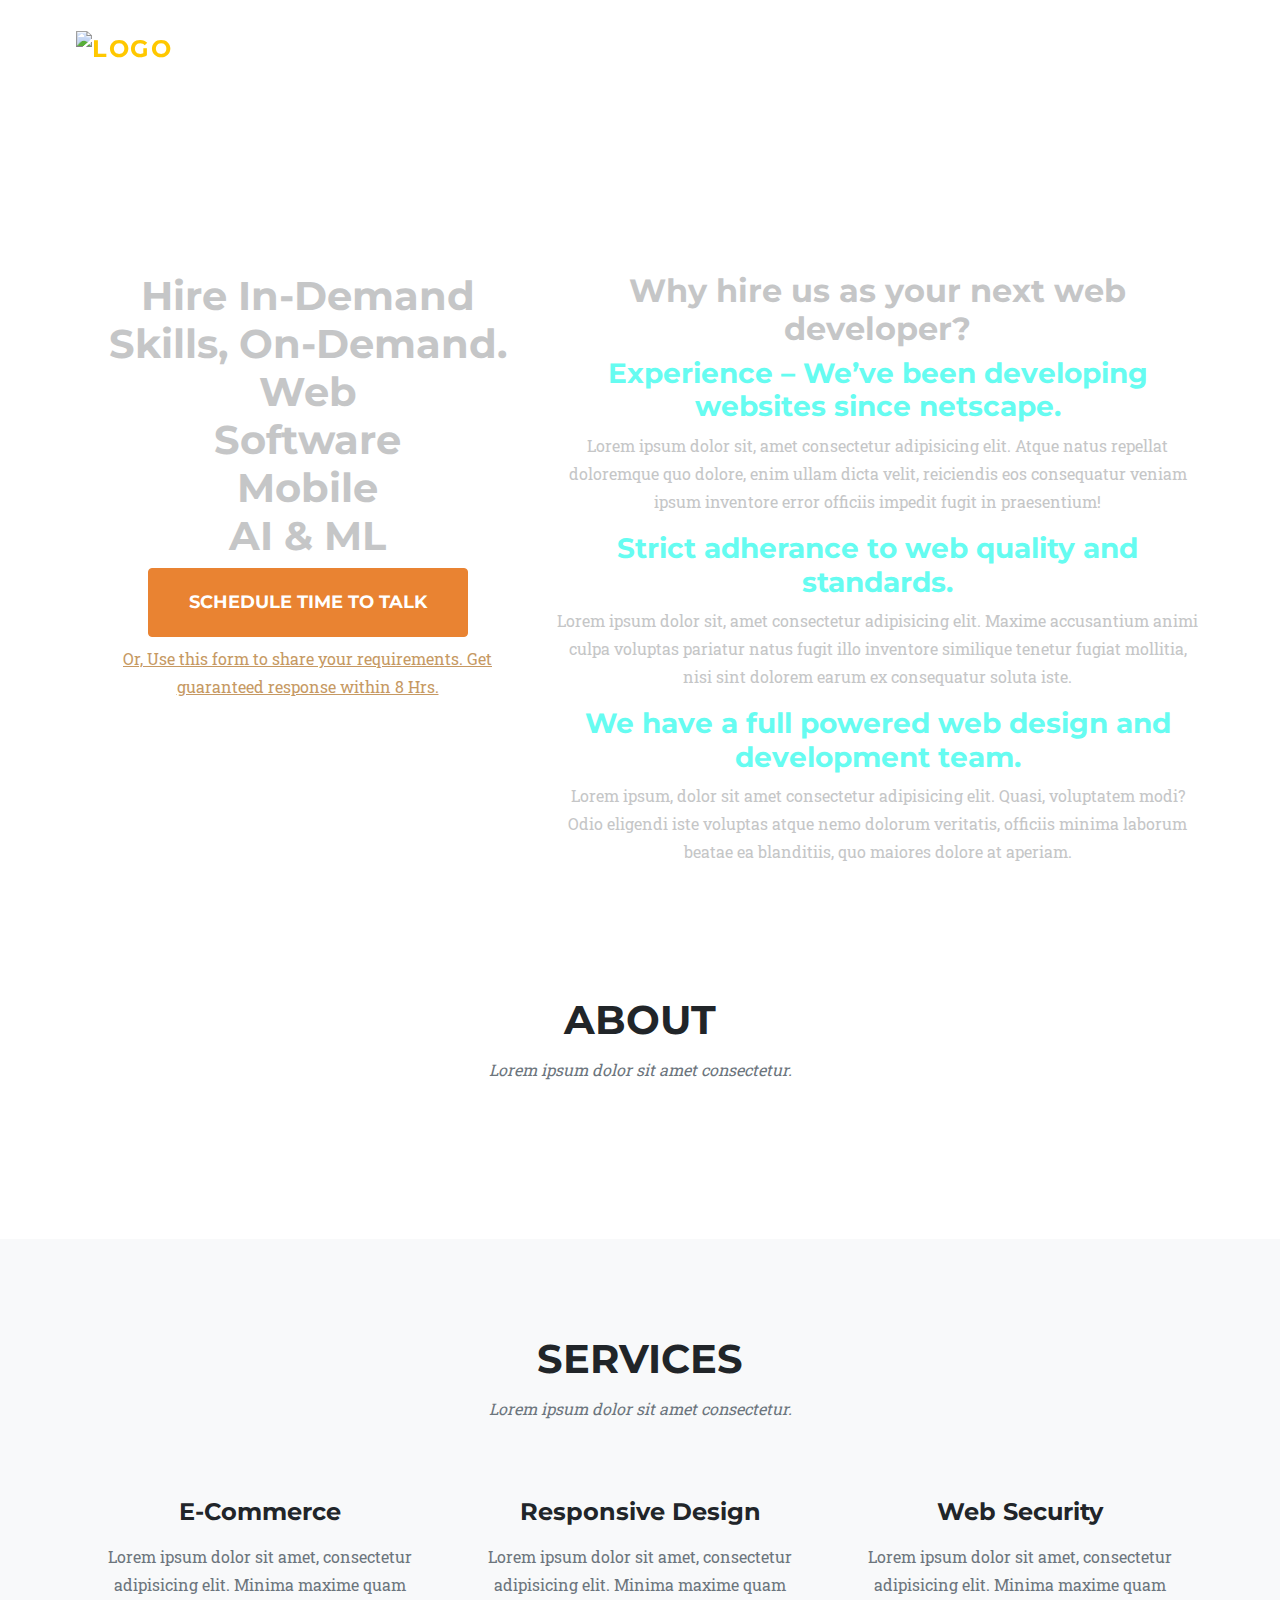
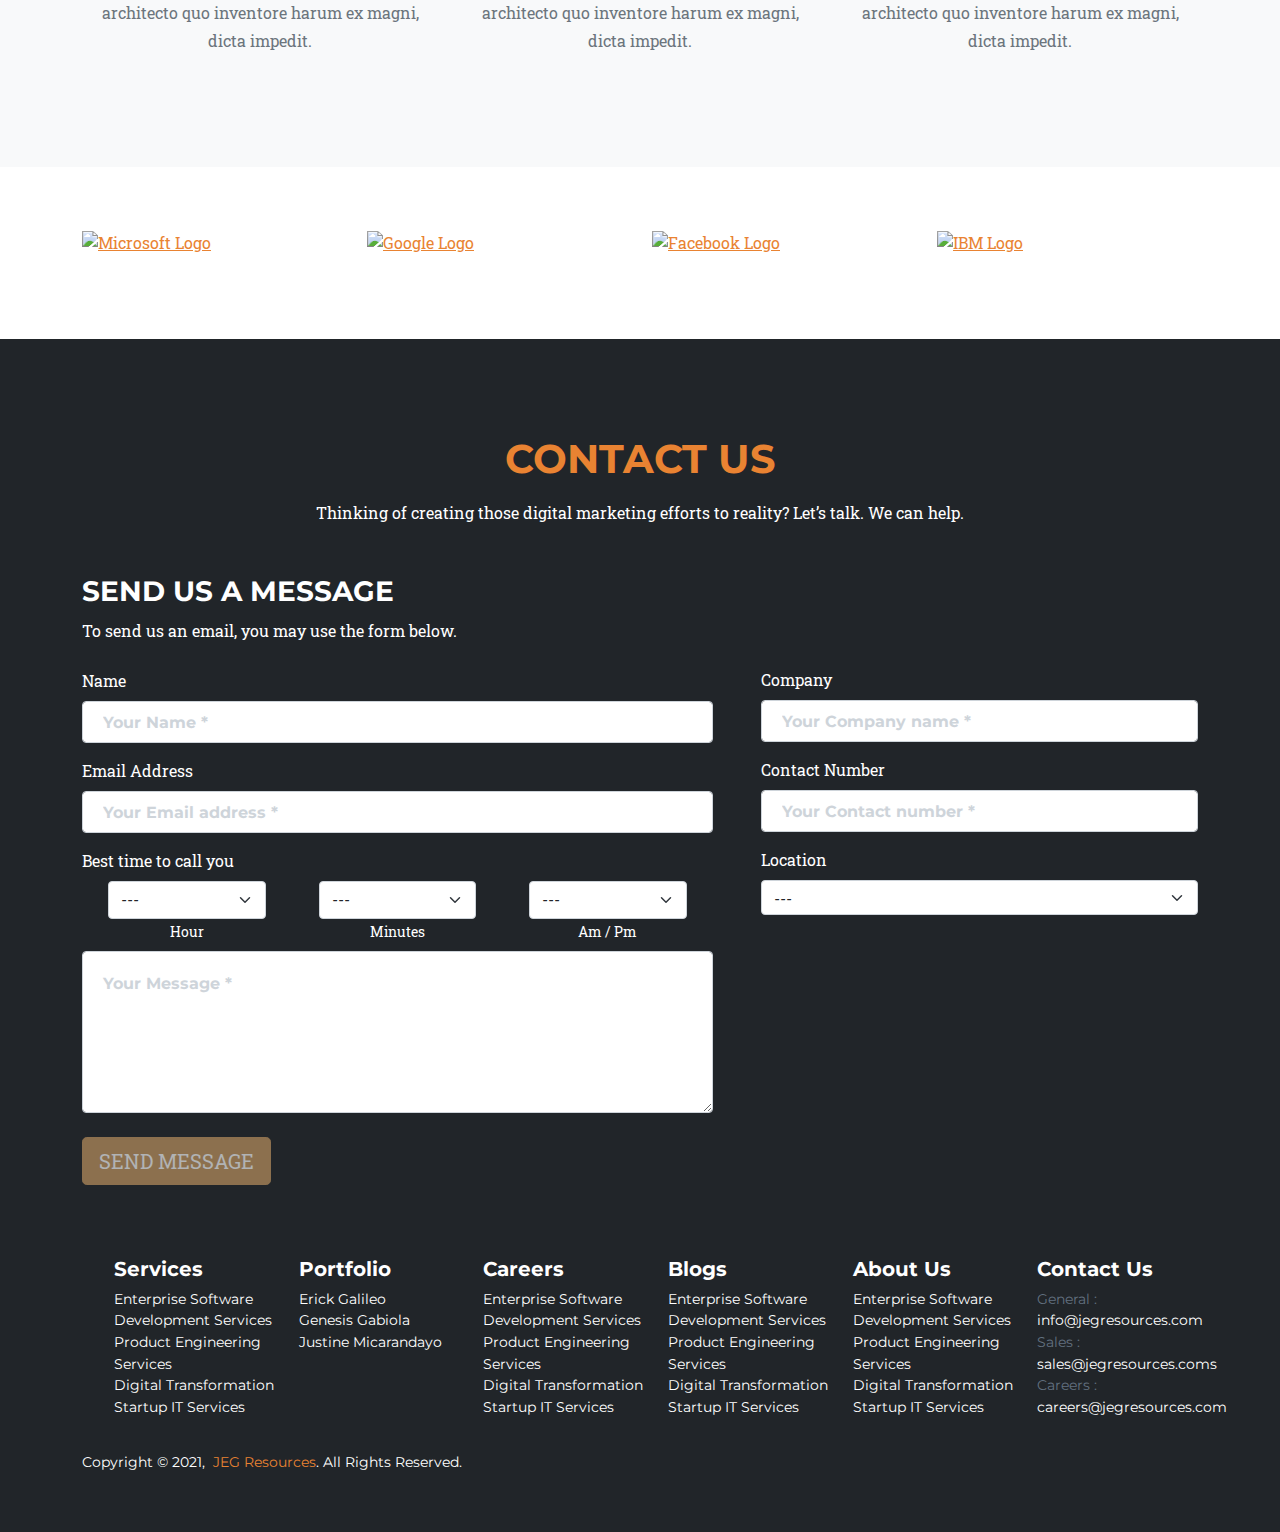
==== commit f398a312: "Fix clients section and remove it to the other pages" ====
--- a/index.html
+++ b/index.html
@@ -1,26 +1,27 @@
 <!DOCTYPE html>
 <html lang="en">
   <head>
-    <meta charset="utf-8" />
+    <meta charset="UTF-8" />
     <meta name="viewport" content="width=device-width, initial-scale=1, shrink-to-fit=no" />
-    <meta name="description" content="" />
-    <meta name="author" content="" />
-    <title>Agency - Start Bootstrap Theme</title>
+    <meta
+      name="description"
+      content="A fictional company that creates a full stack digital products and provides custom software solutions."
+    />
     <!-- Favicon-->
     <link rel="icon" type="image/x-icon" href="./favicon.ico" />
-    <!-- Font Awesome icons (free version)-->
+    <!-- Fonts-->
     <script src="https://use.fontawesome.com/releases/v5.15.3/js/all.js" crossorigin="anonymous"></script>
-    <!-- Google fonts-->
     <link href="https://fonts.googleapis.com/css?family=Montserrat:400,700" rel="stylesheet" type="text/css" />
     <link href="https://fonts.googleapis.com/css?family=Roboto+Slab:400,100,300,700" rel="stylesheet" type="text/css" />
-    <!-- Core theme CSS (includes Bootstrap)-->
+
+    <title>Home | JEG Resources</title>
     <link href="./css/styles.css" rel="stylesheet" />
   </head>
   <body id="page-top">
     <!-- Navigation-->
     <nav class="navbar navbar-expand-lg navbar-dark fixed-top" id="mainNav">
       <div class="container-fluid" style="margin-left: 5%; margin-right: 5%">
-        <a class="navbar-brand" href="#"><img src="./img/lastlogo.png" alt="..." /></a>
+        <a class="navbar-brand" href="./"><img src="./img/logo.png" alt="Logo" /></a>
         <button
           class="navbar-toggler"
           type="button"
@@ -30,27 +31,27 @@
           aria-expanded="false"
           aria-label="Toggle navigation"
         >
-          Menu
-          <i class="fas fa-bars ms-1"></i>
+          Menu <i class="fas fa-bars ms-1"></i>
         </button>
         <div class="collapse navbar-collapse" id="navbarResponsive">
           <ul class="navbar-nav text-uppercase ms-auto py-4 py-lg-0">
-            <li class="nav-item"><a class="nav-link" href="index.html">Home</a></li>
-            <li class="nav-item"><a class="nav-link" href="pages/about.html">About Us</a></li>
-            <li class="nav-item"><a class="nav-link" href="#services">Services</a></li>
-            <li class="nav-item"><a class="nav-link" href="pages/portfolio.html">Portfolio</a></li>
-            <li class="nav-item"><a class="nav-link" href="pages/careers.html">Careers</a></li>
-            <li class="nav-item"><a class="nav-link" href="pages/blog.html">Blog</a></li>
-            <li class="nav-item"><a class="nav-link" href="pages/contact.html">Contact Us</a></li>
+            <li class="nav-item"><a class="nav-link" href="./index.html">Home</a></li>
+            <li class="nav-item"><a class="nav-link" href="./pages/about.html">About Us</a></li>
+            <li class="nav-item"><a class="nav-link" href="">Services</a></li>
+            <li class="nav-item"><a class="nav-link" href="./pages/portfolio.html">Portfolio</a></li>
+            <li class="nav-item"><a class="nav-link" href="./pages/careers.html">Careers</a></li>
+            <li class="nav-item"><a class="nav-link" href="./pages/blog.html">Blog</a></li>
+            <li class="nav-item"><a class="nav-link" href="./pages/contact.html">Contact Us</a></li>
           </ul>
         </div>
       </div>
     </nav>
+
     <!-- Masthead-->
     <header class="masthead">
       <div class="container">
         <div class="row">
-          <div class="col-md-5" style="margin-top: 15vh">
+          <div class="col-md-5">
             <h1 class="text-capitalize" style="color: #c5c6c7">
               <span class="subheading">Hire In-demand Skills, On-demand.</span>
               <div class="fw-bold d-flex flex-column">
@@ -69,7 +70,7 @@
               >
             </p>
           </div>
-          <div class="col-md-7" style="margin-top: 15vh">
+          <div class="col-md-7">
             <h2 style="color: #c5c6c7">Why hire us as your next web developer?</h2>
             <div class="col-md-12">
               <h3 style="color: #66fcf1">Experience – We’ve been developing websites since netscape.</h3>
@@ -163,19 +164,23 @@
         <div class="row align-items-center">
           <div class="col-md-3 col-sm-6 my-3">
             <a href="#!"
-              ><img class="img-fluid img-brand d-block mx-auto" src="../img/logos/microsoft.svg" alt="..."
+              ><img class="img-fluid img-brand d-block mx-auto" src="./img/logos/microsoft.svg" alt="Microsoft Logo"
             /></a>
-          </div>
-          <div class="col-md-3 col-sm-6 my-3">
-            <a href="#!"><img class="img-fluid img-brand d-block mx-auto" src="../img/logos/google.svg" alt="..." /></a>
           </div>
           <div class="col-md-3 col-sm-6 my-3">
             <a href="#!"
-              ><img class="img-fluid img-brand d-block mx-auto" src="../img/logos/facebook.svg" alt="..."
+              ><img class="img-fluid img-brand d-block mx-auto" src="./img/logos/google.svg" alt="Google Logo"
             /></a>
           </div>
           <div class="col-md-3 col-sm-6 my-3">
-            <a href="#!"><img class="img-fluid img-brand d-block mx-auto" src="../img/logos/ibm.svg" alt="..." /></a>
+            <a href="#!"
+              ><img class="img-fluid img-brand d-block mx-auto" src="./img/logos/facebook.svg" alt="Facebook Logo"
+            /></a>
+          </div>
+          <div class="col-md-3 col-sm-6 my-3">
+            <a href="#!"
+              ><img class="img-fluid img-brand d-block mx-auto" src="./img/logos/ibm.svg" alt="IBM Logo"
+            /></a>
           </div>
         </div>
       </div>
@@ -188,7 +193,10 @@
       <div class="container">
         <div class="text-center mb-2">
           <h2 class="section-heading text-uppercase" style="color: #e98332">Contact Us</h2>
-          <p class="text-white">Thinking of creating those digital marketing efforts to reality? Let’s talk. We can help.</p><br>
+          <p class="text-white">
+            Thinking of creating those digital marketing efforts to reality? Let’s talk. We can help.
+          </p>
+          <br />
         </div>
         <!-- * * * * * * * * * * * * * * *-->
         <!-- * * SB Forms Contact Form * *-->
@@ -199,14 +207,13 @@
         <!-- to get an API token!-->
         <form id="contactForm" data-sb-form-api-token="API_TOKEN">
           <div class="row g-5 align-items-stretch mb-2">
-
-            <div class="col-md-7">            
+            <div class="col-md-7">
               <div class="wrapper d-flex">
-              <div class="row">
-                <h3 class="text-white text-uppercase">Send us a message</h3>
-                <p class="text-white">To send us an email, you may use the form below.</p>
+                <div class="row">
+                  <h3 class="text-white text-uppercase">Send us a message</h3>
+                  <p class="text-white">To send us an email, you may use the form below.</p>
+                </div>
               </div>
-            </div>
               <div class="form-group mb-md-3 mt-2">
                 <!-- Name input-->
                 <label for="formGroupExampleInput" class="form-label text-white">Name</label>
@@ -237,22 +244,24 @@
               <div class="form-group d-flex justify-content-around md-3 mb-0">
                 <!-- Time number input-->
                 <div class="col-md-3">
-                <select id="inputState" class="form-select">
-                  <option selected>---</option>
-                  <option>1</option>
-                  <option>2</option>
-                  <option>3</option>
-                  <option>4</option>
-                  <option>5</option>
-                  <option>6</option>
-                  <option>7</option>
-                  <option>8</option>
-                  <option>9</option>
-                  <option>10</option>
-                  <option>11</option>
-                  <option>12</option>
-                </select>
-                <center><label for="formGroupExampleInput" class="form-label text-white"><small>Hour</small></label></center>
+                  <select id="inputState" class="form-select">
+                    <option selected>---</option>
+                    <option>1</option>
+                    <option>2</option>
+                    <option>3</option>
+                    <option>4</option>
+                    <option>5</option>
+                    <option>6</option>
+                    <option>7</option>
+                    <option>8</option>
+                    <option>9</option>
+                    <option>10</option>
+                    <option>11</option>
+                    <option>12</option>
+                  </select>
+                  <center>
+                    <label for="formGroupExampleInput" class="form-label text-white"><small>Hour</small></label>
+                  </center>
                 </div>
                 <div class="col-md-3">
                   <select id="inputState" class="form-select">
@@ -265,18 +274,22 @@
                     <option>50</option>
                     <option>60</option>
                   </select>
-                  <center><label for="formGroupExampleInput" class="form-label text-white"><small>Minutes</small></label></center>
-                  </div>
-                  <div class="col-md-3">
-                    <select id="inputState" class="form-select">
-                      <option selected>---</option>
-                      <option>AM</option>
-                      <option>PM</option>
-                    </select>
-                    <center><label for="formGroupExampleInput" class="form-label text-white"><small>Am / Pm</small></label></center>
-                    </div>
+                  <center>
+                    <label for="formGroupExampleInput" class="form-label text-white"><small>Minutes</small></label>
+                  </center>
+                </div>
+                <div class="col-md-3">
+                  <select id="inputState" class="form-select">
+                    <option selected>---</option>
+                    <option>AM</option>
+                    <option>PM</option>
+                  </select>
+                  <center>
+                    <label for="formGroupExampleInput" class="form-label text-white"><small>Am / Pm</small></label>
+                  </center>
+                </div>
               </div>
-              
+
               <div class="form-group mb-md-3">
                 <div class="form-group form-group-textarea mb-md-0">
                   <!-- Message input-->
@@ -284,16 +297,18 @@
                     class="form-control"
                     id="message"
                     placeholder="Your Message *"
-                    data-sb-validations="required" rows="5"
+                    data-sb-validations="required"
+                    rows="5"
                   ></textarea>
                   <div class="invalid-feedback" data-sb-feedback="message:required">A message is required.</div>
                 </div>
               </div>
             </div>
+
             <!-- Feel free to drop a line content-->
-            <div class="col-md-5" style="font-size: medium;">
+            <div class="col-md-5" style="font-size: medium">
               <div class="d-flex flex-column mb-3 text-white">
-                <div class="form-group mb-md-3" style="margin-top: 5.8rem;">
+                <div class="form-group mb-md-3" style="margin-top: 5.8rem">
                   <!-- Company input-->
                   <label for="formGroupExampleInput" class="form-label text-white">Company</label>
                   <input
@@ -324,7 +339,7 @@
                 <div class="form-group mb-3 md-0">
                   <!-- Location select-->
                   <label for="formGroupExampleInput" class="form-label text-white">Location</label>
-                  <select class="form-select" aria-label="Default select example" style="height: 2.2rem;">
+                  <select class="form-select" aria-label="Default select example" style="height: 2.2rem">
                     <option selected>---</option>
                     <option value="Albania">Albania</option>
                     <option value="Algeria">Algeria</option>
@@ -438,7 +453,9 @@
                     <option value="Kazakhstan">Kazakhstan</option>
                     <option value="Kenya">Kenya</option>
                     <option value="Kiribati">Kiribati</option>
-                    <option value="Democratic People's Republic of Korea">Korea, Democratic People's Republic of</option>
+                    <option value="Democratic People's Republic of Korea">
+                      Korea, Democratic People's Republic of
+                    </option>
                     <option value="Korea">Korea, Republic of</option>
                     <option value="Kuwait">Kuwait</option>
                     <option value="Kyrgyzstan">Kyrgyzstan</option>
@@ -504,12 +521,12 @@
                     <option value="Romania">Romania</option>
                     <option value="Russia">Russian Federation</option>
                     <option value="Rwanda">Rwanda</option>
-                    <option value="Saint Kitts and Nevis">Saint Kitts and Nevis</option> 
+                    <option value="Saint Kitts and Nevis">Saint Kitts and Nevis</option>
                     <option value="Saint LUCIA">Saint LUCIA</option>
                     <option value="Saint Vincent">Saint Vincent and the Grenadines</option>
                     <option value="Samoa">Samoa</option>
                     <option value="San Marino">San Marino</option>
-                    <option value="Sao Tome and Principe">Sao Tome and Principe</option> 
+                    <option value="Sao Tome and Principe">Sao Tome and Principe</option>
                     <option value="Saudi Arabia">Saudi Arabia</option>
                     <option value="Senegal">Senegal</option>
                     <option value="Seychelles">Seychelles</option>
@@ -567,10 +584,10 @@
                   </select>
                 </div>
               </div>
-          </div>
-          
+            </div>
+          </div>
+
           <!-- Submit success message-->
-          <!---->
           <!-- This is what your users will see when the form-->
           <!-- has successfully submitted-->
           <div class="d-none" id="submitSuccessMessage">
@@ -587,7 +604,12 @@
           </div>
           <!-- Submit Button-->
           <div class="text-center">
-            <button class="btn btn-primary btn-lg text-uppercase disabled" id="submitButton" type="submit" style="float: left;">
+            <button
+              class="btn btn-primary btn-lg text-uppercase disabled"
+              id="submitButton"
+              type="submit"
+              style="float: left"
+            >
               Send Message
             </button>
           </div>
@@ -661,10 +683,12 @@
                 </li>
                 <li>
                   <span>Sales :</span>
-                  <a href="" style="text-decoration: none; color: #ffffff">sales@jegresources.coms</a></li>
+                  <a href="" style="text-decoration: none; color: #ffffff">sales@jegresources.coms</a>
+                </li>
                 <li>
                   <span>Careers :</span>
-                  <a href="" style="text-decoration: none; color: #ffffff">careers@jegresources.com</a></li>
+                  <a href="" style="text-decoration: none; color: #ffffff">careers@jegresources.com</a>
+                </li>
               </ul>
             </li>
           </ul>
@@ -676,8 +700,9 @@
           <div class="col-md-6" style="color: #ffffff">
             <p>
               Copyright © 2021,
-              <a href="index.html" class="text-decoration-none"><img src="img/logo/favicon.ico" alt="" style="color: rgb(233, 131, 50)" /> JEG Resources</a>.
-              All Rights Reserved.
+              <a href="index.html" class="text-decoration-none"
+                ><img src="img/logo/favicon.ico" alt="" style="color: rgb(233, 131, 50)" /> JEG Resources</a
+              >. All Rights Reserved.
             </p>
           </div>
           <div class="col-md-6">
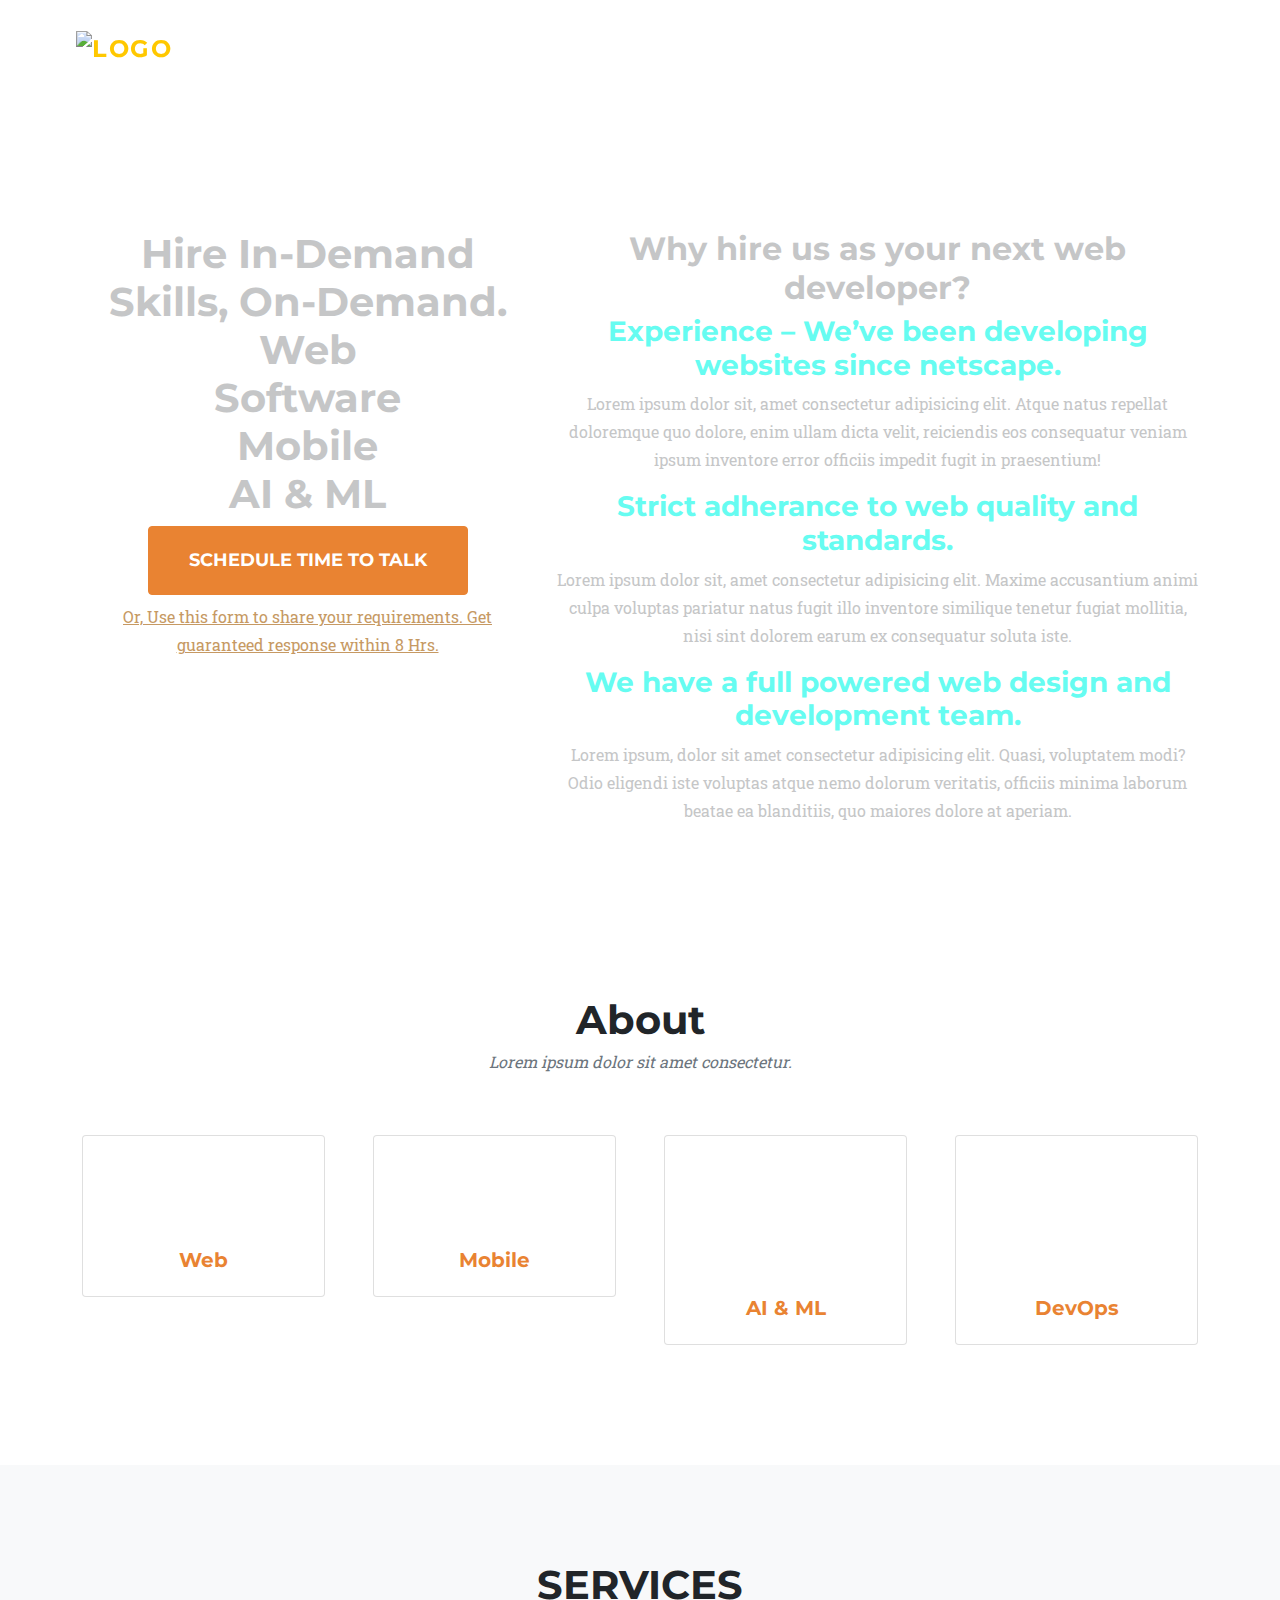
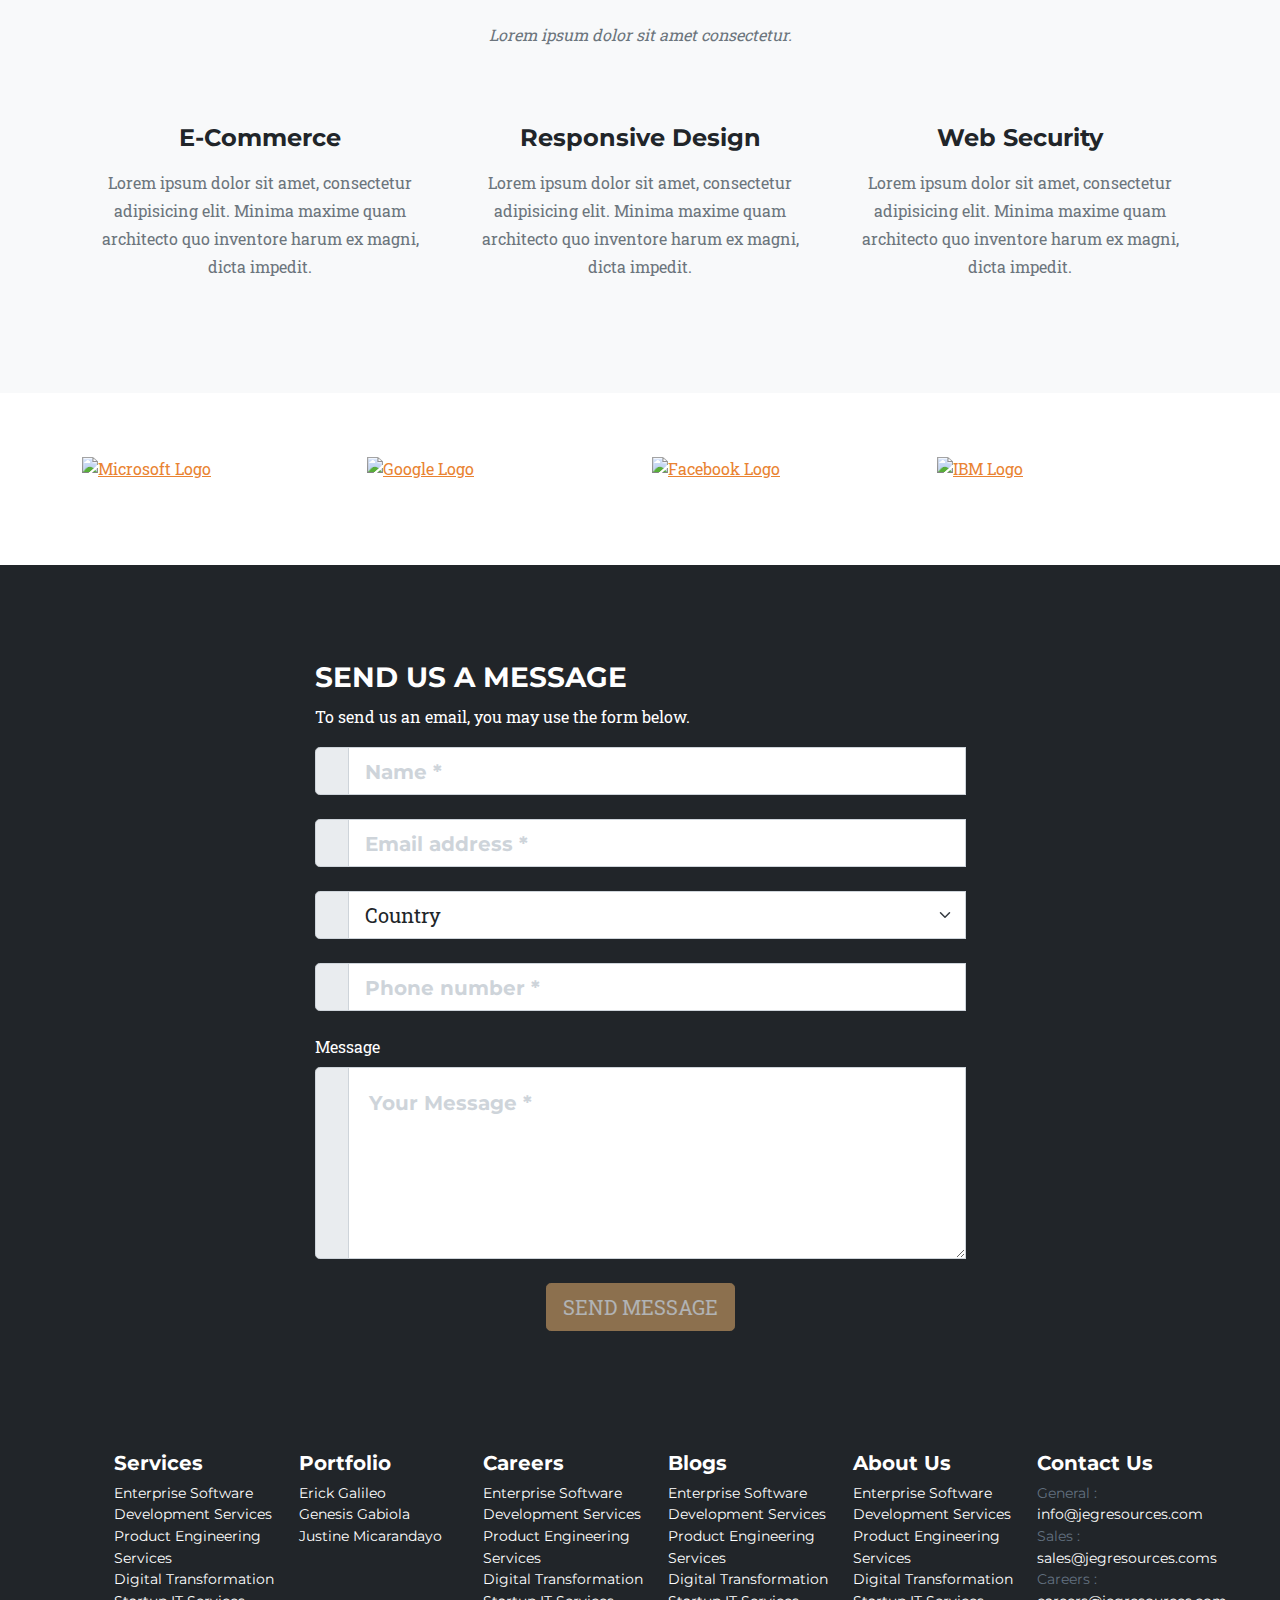
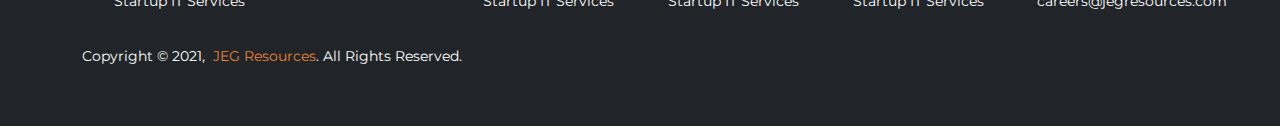
==== commit 98e1aba5: "add about in index" ====
--- a/index.html
+++ b/index.html
@@ -7,8 +7,10 @@
       name="description"
       content="A fictional company that creates a full stack digital products and provides custom software solutions."
     />
+    <!-- Font awesome -->
     <!-- Favicon-->
     <link rel="icon" type="image/x-icon" href="./favicon.ico" />
+    
     <!-- Fonts-->
     <script src="https://use.fontawesome.com/releases/v5.15.3/js/all.js" crossorigin="anonymous"></script>
     <link href="https://fonts.googleapis.com/css?family=Montserrat:400,700" rel="stylesheet" type="text/css" />
@@ -20,7 +22,7 @@
   <body id="page-top">
     <!-- Navigation-->
     <nav class="navbar navbar-expand-lg navbar-dark fixed-top" id="mainNav">
-      <div class="container-fluid" style="margin-left: 5%; margin-right: 5%">
+      <div class="container-fluid" style="margin-left: 5%; margin-right: 5%;">
         <a class="navbar-brand" href="./"><img src="./img/logo.png" alt="Logo" /></a>
         <button
           class="navbar-toggler"
@@ -48,7 +50,7 @@
     </nav>
 
     <!-- Masthead-->
-    <header class="masthead">
+    <header class="masthead" style="padding-top:18%">
       <div class="container">
         <div class="row">
           <div class="col-md-5">
@@ -105,8 +107,45 @@
     <section class="page-section" id="about">
       <div class="container">
         <div class="text-center">
-          <h2 class="section-heading text-uppercase">About</h2>
+          <h1 class="">About</h1>
           <h3 class="section-subheading text-muted">Lorem ipsum dolor sit amet consectetur.</h3>
+          <!-- List of Vacant Jobs -->
+          <div class="row g-5">
+            <div class="col-md-3 mb-4">
+              <div class="card text-center" style="width: 100%; margin: auto;">
+                <i class="far fa-window-maximize mx-auto p-5" style="width: 100%; height: auto;"></i>
+                <div class="card-body">
+                  <h5 class="card-title">Web</h5>
+                  <a href="#"  style="width: 30%;"><i class="fas fa-arrow-circle-right mx-auto" style="width: 20%; height: 50%;"></i></a>
+                </div>
+              </div>
+            </div>
+            <div class="col-md-3 mb-4">
+              <div class="card text-center" style="width: 100%; margin: auto">
+                <i class="fas fa-mobile-alt mx-auto p-5" style="width: 75%; height: auto;"></i>
+                <div class="card-body">
+                  <h5 class="card-title">Mobile</h5>
+                  <a href="#"  style="width: 30%;"><i class="fas fa-arrow-circle-right mx-auto" style="width: 20%; height: 50%;"></i></a>
+                </div>
+              </div>
+            </div>
+            <div class="col-md-3 mb-4">
+              <div class="card text-center" style="width: 100%; margin: auto;">
+                <i class="fas fa-robot mx-auto p-5 mb-5" style="width: 95%; height: auto;"></i>
+                <div class="card-body">
+                  <h5 class="card-title">AI & ML</h5>
+                  <a href="#"  style="width: 30%;"><i class="fas fa-arrow-circle-right mx-auto" style="width: 20%; height: 50%;"></i></a>
+                </div>
+              </div>
+            </div>
+            <div class="col-md-3 mb-4">
+              <div class="card text-center" style="width: 100%; margin: auto">
+                <i class="fas fa-database mx-auto p-5 mb-5" style="width: 77%; height: auto;"></i>
+                <div class="card-body">
+                  <h5 class="card-title">DevOps</h5>
+                  <a href="#"  style="width: 30%;"><i class="fas fa-arrow-circle-right mx-auto" style="width: 20%; height: 100%;"></i></a>
+              </div>
+            </div>
         </div>
       </div>
     </section>
@@ -189,15 +228,16 @@
     <!-- #clients -->
 
     <!-- Contact-->
+    
     <section class="page-section" id="contact">
       <div class="container">
-        <div class="text-center mb-2">
+        <!-- <div class="text-center mb-2">
           <h2 class="section-heading text-uppercase" style="color: #e98332">Contact Us</h2>
           <p class="text-white">
             Thinking of creating those digital marketing efforts to reality? Let’s talk. We can help.
           </p>
           <br />
-        </div>
+        </div> -->
         <!-- * * * * * * * * * * * * * * *-->
         <!-- * * SB Forms Contact Form * *-->
         <!-- * * * * * * * * * * * * * * *-->
@@ -206,7 +246,7 @@
         <!-- https://startbootstrap.com/solution/contact-forms-->
         <!-- to get an API token!-->
         <form id="contactForm" data-sb-form-api-token="API_TOKEN">
-          <div class="row g-5 align-items-stretch mb-2">
+          <div class="d-flex flex-column justify-content-center align-items-center">
             <div class="col-md-7">
               <div class="wrapper d-flex">
                 <div class="row">
@@ -214,89 +254,299 @@
                   <p class="text-white">To send us an email, you may use the form below.</p>
                 </div>
               </div>
-              <div class="form-group mb-md-3 mt-2">
+              <div class="input-group input-group-lg flex-wrap mb-4">
                 <!-- Name input-->
-                <label for="formGroupExampleInput" class="form-label text-white">Name</label>
+                <span class="input-group-text" id="addon-wrapping"><i class="fas fa-user-alt"></i></span>
                 <input
                   class="form-control"
                   id="name"
                   type="text"
-                  placeholder="Your Name *"
+                  placeholder="Name *"
                   data-sb-validations="required"
-                  style="height: 10px"
                 />
                 <div class="invalid-feedback" data-sb-feedback="name:required">Name is required.</div>
               </div>
-              <div class="form-group mb-md-3">
-                <!-- Company input-->
-                <label for="formGroupExampleInput" class="form-label text-white">Email Address</label>
+              <div class="input-group input-group-lg flex-wrap mb-4">
+                <!-- Email input-->
+                <span class="input-group-text" id="addon-wrapping"><i class="fas fa-at"></i></span>
+                <input
+                  class="form-control"
+                  id="email"
+                  type="text"
+                  placeholder="Email address *"
+                  data-sb-validations="required"
+                />
+                <div class="invalid-feedback" data-sb-feedback="email:required">Email Address is required.</div>
+              </div>
+              <div class="input-group input-group-lg flex-wrap mb-4">
+                <!-- Country select-->
+                <span class="input-group-text" id="addon-wrapping"><i class="fas fa-globe-asia"></i></span>
+                <select class="form-select" id="country" aria-label="Default select example" data-sb-validations="required">
+                  <option selected disabled value="">Country</option>
+                  <option value="Albania">Albania</option>
+                  <option value="Algeria">Algeria</option>
+                  <option value="American Samoa">American Samoa</option>
+                  <option value="Andorra">Andorra</option>
+                  <option value="Angola">Angola</option>
+                  <option value="Anguilla">Anguilla</option>
+                  <option value="Antartica">Antarctica</option>
+                  <option value="Antigua and Barbuda">Antigua and Barbuda</option>
+                  <option value="Argentina">Argentina</option>
+                  <option value="Armenia">Armenia</option>
+                  <option value="Aruba">Aruba</option>
+                  <option value="Australia">Australia</option>
+                  <option value="Austria">Austria</option>
+                  <option value="Azerbaijan">Azerbaijan</option>
+                  <option value="Bahamas">Bahamas</option>
+                  <option value="Bahrain">Bahrain</option>
+                  <option value="Bangladesh">Bangladesh</option>
+                  <option value="Barbados">Barbados</option>
+                  <option value="Belarus">Belarus</option>
+                  <option value="Belgium">Belgium</option>
+                  <option value="Belize">Belize</option>
+                  <option value="Benin">Benin</option>
+                  <option value="Bermuda">Bermuda</option>
+                  <option value="Bhutan">Bhutan</option>
+                  <option value="Bolivia">Bolivia</option>
+                  <option value="Bosnia and Herzegowina">Bosnia and Herzegowina</option>
+                  <option value="Botswana">Botswana</option>
+                  <option value="Bouvet Island">Bouvet Island</option>
+                  <option value="Brazil">Brazil</option>
+                  <option value="British Indian Ocean Territory">British Indian Ocean Territory</option>
+                  <option value="Brunei Darussalam">Brunei Darussalam</option>
+                  <option value="Bulgaria">Bulgaria</option>
+                  <option value="Burkina Faso">Burkina Faso</option>
+                  <option value="Burundi">Burundi</option>
+                  <option value="Cambodia">Cambodia</option>
+                  <option value="Cameroon">Cameroon</option>
+                  <option value="Canada">Canada</option>
+                  <option value="Cape Verde">Cape Verde</option>
+                  <option value="Cayman Islands">Cayman Islands</option>
+                  <option value="Central African Republic">Central African Republic</option>
+                  <option value="Chad">Chad</option>
+                  <option value="Chile">Chile</option>
+                  <option value="China">China</option>
+                  <option value="Christmas Island">Christmas Island</option>
+                  <option value="Cocos Islands">Cocos (Keeling) Islands</option>
+                  <option value="Colombia">Colombia</option>
+                  <option value="Comoros">Comoros</option>
+                  <option value="Congo">Congo</option>
+                  <option value="Congo">Congo, the Democratic Republic of the</option>
+                  <option value="Cook Islands">Cook Islands</option>
+                  <option value="Costa Rica">Costa Rica</option>
+                  <option value="Cota D'Ivoire">Cote d'Ivoire</option>
+                  <option value="Croatia">Croatia (Hrvatska)</option>
+                  <option value="Cuba">Cuba</option>
+                  <option value="Cyprus">Cyprus</option>
+                  <option value="Czech Republic">Czech Republic</option>
+                  <option value="Denmark">Denmark</option>
+                  <option value="Djibouti">Djibouti</option>
+                  <option value="Dominica">Dominica</option>
+                  <option value="Dominican Republic">Dominican Republic</option>
+                  <option value="East Timor">East Timor</option>
+                  <option value="Ecuador">Ecuador</option>
+                  <option value="Egypt">Egypt</option>
+                  <option value="El Salvador">El Salvador</option>
+                  <option value="Equatorial Guinea">Equatorial Guinea</option>
+                  <option value="Eritrea">Eritrea</option>
+                  <option value="Estonia">Estonia</option>
+                  <option value="Ethiopia">Ethiopia</option>
+                  <option value="Falkland Islands">Falkland Islands (Malvinas)</option>
+                  <option value="Faroe Islands">Faroe Islands</option>
+                  <option value="Fiji">Fiji</option>
+                  <option value="Finland">Finland</option>
+                  <option value="France">France</option>
+                  <option value="France Metropolitan">France, Metropolitan</option>
+                  <option value="French Guiana">French Guiana</option>
+                  <option value="French Polynesia">French Polynesia</option>
+                  <option value="French Southern Territories">French Southern Territories</option>
+                  <option value="Gabon">Gabon</option>
+                  <option value="Gambia">Gambia</option>
+                  <option value="Georgia">Georgia</option>
+                  <option value="Germany">Germany</option>
+                  <option value="Ghana">Ghana</option>
+                  <option value="Gibraltar">Gibraltar</option>
+                  <option value="Greece">Greece</option>
+                  <option value="Greenland">Greenland</option>
+                  <option value="Grenada">Grenada</option>
+                  <option value="Guadeloupe">Guadeloupe</option>
+                  <option value="Guam">Guam</option>
+                  <option value="Guatemala">Guatemala</option>
+                  <option value="Guinea">Guinea</option>
+                  <option value="Guinea-Bissau">Guinea-Bissau</option>
+                  <option value="Guyana">Guyana</option>
+                  <option value="Haiti">Haiti</option>
+                  <option value="Heard and McDonald Islands">Heard and Mc Donald Islands</option>
+                  <option value="Holy See">Holy See (Vatican City State)</option>
+                  <option value="Honduras">Honduras</option>
+                  <option value="Hong Kong">Hong Kong</option>
+                  <option value="Hungary">Hungary</option>
+                  <option value="Iceland">Iceland</option>
+                  <option value="India">India</option>
+                  <option value="Indonesia">Indonesia</option>
+                  <option value="Iran">Iran (Islamic Republic of)</option>
+                  <option value="Iraq">Iraq</option>
+                  <option value="Ireland">Ireland</option>
+                  <option value="Israel">Israel</option>
+                  <option value="Italy">Italy</option>
+                  <option value="Jamaica">Jamaica</option>
+                  <option value="Japan">Japan</option>
+                  <option value="Jordan">Jordan</option>
+                  <option value="Kazakhstan">Kazakhstan</option>
+                  <option value="Kenya">Kenya</option>
+                  <option value="Kiribati">Kiribati</option>
+                  <option value="Democratic People's Republic of Korea">
+                    Korea, Democratic People's Republic of
+                  </option>
+                  <option value="Korea">Korea, Republic of</option>
+                  <option value="Kuwait">Kuwait</option>
+                  <option value="Kyrgyzstan">Kyrgyzstan</option>
+                  <option value="Lao">Lao People's Democratic Republic</option>
+                  <option value="Latvia">Latvia</option>
+                  <option value="Lebanon">Lebanon</option>
+                  <option value="Lesotho">Lesotho</option>
+                  <option value="Liberia">Liberia</option>
+                  <option value="Libyan Arab Jamahiriya">Libyan Arab Jamahiriya</option>
+                  <option value="Liechtenstein">Liechtenstein</option>
+                  <option value="Lithuania">Lithuania</option>
+                  <option value="Luxembourg">Luxembourg</option>
+                  <option value="Macau">Macau</option>
+                  <option value="Macedonia">Macedonia, The Former Yugoslav Republic of</option>
+                  <option value="Madagascar">Madagascar</option>
+                  <option value="Malawi">Malawi</option>
+                  <option value="Malaysia">Malaysia</option>
+                  <option value="Maldives">Maldives</option>
+                  <option value="Mali">Mali</option>
+                  <option value="Malta">Malta</option>
+                  <option value="Marshall Islands">Marshall Islands</option>
+                  <option value="Martinique">Martinique</option>
+                  <option value="Mauritania">Mauritania</option>
+                  <option value="Mauritius">Mauritius</option>
+                  <option value="Mayotte">Mayotte</option>
+                  <option value="Mexico">Mexico</option>
+                  <option value="Micronesia">Micronesia, Federated States of</option>
+                  <option value="Moldova">Moldova, Republic of</option>
+                  <option value="Monaco">Monaco</option>
+                  <option value="Mongolia">Mongolia</option>
+                  <option value="Montserrat">Montserrat</option>
+                  <option value="Morocco">Morocco</option>
+                  <option value="Mozambique">Mozambique</option>
+                  <option value="Myanmar">Myanmar</option>
+                  <option value="Namibia">Namibia</option>
+                  <option value="Nauru">Nauru</option>
+                  <option value="Nepal">Nepal</option>
+                  <option value="Netherlands">Netherlands</option>
+                  <option value="Netherlands Antilles">Netherlands Antilles</option>
+                  <option value="New Caledonia">New Caledonia</option>
+                  <option value="New Zealand">New Zealand</option>
+                  <option value="Nicaragua">Nicaragua</option>
+                  <option value="Niger">Niger</option>
+                  <option value="Nigeria">Nigeria</option>
+                  <option value="Niue">Niue</option>
+                  <option value="Norfolk Island">Norfolk Island</option>
+                  <option value="Northern Mariana Islands">Northern Mariana Islands</option>
+                  <option value="Norway">Norway</option>
+                  <option value="Oman">Oman</option>
+                  <option value="Pakistan">Pakistan</option>
+                  <option value="Palau">Palau</option>
+                  <option value="Panama">Panama</option>
+                  <option value="Papua New Guinea">Papua New Guinea</option>
+                  <option value="Paraguay">Paraguay</option>
+                  <option value="Peru">Peru</option>
+                  <option value="Philippines">Philippines</option>
+                  <option value="Pitcairn">Pitcairn</option>
+                  <option value="Poland">Poland</option>
+                  <option value="Portugal">Portugal</option>
+                  <option value="Puerto Rico">Puerto Rico</option>
+                  <option value="Qatar">Qatar</option>
+                  <option value="Reunion">Reunion</option>
+                  <option value="Romania">Romania</option>
+                  <option value="Russia">Russian Federation</option>
+                  <option value="Rwanda">Rwanda</option>
+                  <option value="Saint Kitts and Nevis">Saint Kitts and Nevis</option>
+                  <option value="Saint LUCIA">Saint LUCIA</option>
+                  <option value="Saint Vincent">Saint Vincent and the Grenadines</option>
+                  <option value="Samoa">Samoa</option>
+                  <option value="San Marino">San Marino</option>
+                  <option value="Sao Tome and Principe">Sao Tome and Principe</option>
+                  <option value="Saudi Arabia">Saudi Arabia</option>
+                  <option value="Senegal">Senegal</option>
+                  <option value="Seychelles">Seychelles</option>
+                  <option value="Sierra">Sierra Leone</option>
+                  <option value="Singapore">Singapore</option>
+                  <option value="Slovakia">Slovakia (Slovak Republic)</option>
+                  <option value="Slovenia">Slovenia</option>
+                  <option value="Solomon Islands">Solomon Islands</option>
+                  <option value="Somalia">Somalia</option>
+                  <option value="South Africa">South Africa</option>
+                  <option value="South Georgia">South Georgia and the South Sandwich Islands</option>
+                  <option value="Span">Spain</option>
+                  <option value="SriLanka">Sri Lanka</option>
+                  <option value="St. Helena">St. Helena</option>
+                  <option value="St. Pierre and Miguelon">St. Pierre and Miquelon</option>
+                  <option value="Sudan">Sudan</option>
+                  <option value="Suriname">Suriname</option>
+                  <option value="Svalbard">Svalbard and Jan Mayen Islands</option>
+                  <option value="Swaziland">Swaziland</option>
+                  <option value="Sweden">Sweden</option>
+                  <option value="Switzerland">Switzerland</option>
+                  <option value="Syria">Syrian Arab Republic</option>
+                  <option value="Taiwan">Taiwan, Province of China</option>
+                  <option value="Tajikistan">Tajikistan</option>
+                  <option value="Tanzania">Tanzania, United Republic of</option>
+                  <option value="Thailand">Thailand</option>
+                  <option value="Togo">Togo</option>
+                  <option value="Tokelau">Tokelau</option>
+                  <option value="Tonga">Tonga</option>
+                  <option value="Trinidad and Tobago">Trinidad and Tobago</option>
+                  <option value="Tunisia">Tunisia</option>
+                  <option value="Turkey">Turkey</option>
+                  <option value="Turkmenistan">Turkmenistan</option>
+                  <option value="Turks and Caicos">Turks and Caicos Islands</option>
+                  <option value="Tuvalu">Tuvalu</option>
+                  <option value="Uganda">Uganda</option>
+                  <option value="Ukraine">Ukraine</option>
+                  <option value="United Arab Emirates">United Arab Emirates</option>
+                  <option value="United Kingdom">United Kingdom</option>
+                  <option value="United States">United States</option>
+                  <option value="United States Minor Outlying Islands">United States Minor Outlying Islands</option>
+                  <option value="Uruguay">Uruguay</option>
+                  <option value="Uzbekistan">Uzbekistan</option>
+                  <option value="Vanuatu">Vanuatu</option>
+                  <option value="Venezuela">Venezuela</option>
+                  <option value="Vietnam">Viet Nam</option>
+                  <option value="Virgin Islands (British)">Virgin Islands (British)</option>
+                  <option value="Virgin Islands (U.S)">Virgin Islands (U.S.)</option>
+                  <option value="Wallis and Futana Islands">Wallis and Futuna Islands</option>
+                  <option value="Western Sahara">Western Sahara</option>
+                  <option value="Yemen">Yemen</option>
+                  <option value="Serbia">Serbia</option>
+                  <option value="Zambia">Zambia</option>
+                  <option value="Zimbabwe">Zimbabwe</option>
+                </select><div class="invalid-feedback" data-sb-feedback="country:required">Country is required.</div>
+              </div>
+              <div class="input-group input-group-lg flex-wrap mb-4" id="contact">
+                <!-- Contact Number input-->
+                <span class="input-group-text" id="addon-wrapping"><i class="far fa-address-book"></i></span>
                 <input
                   class="form-control"
                   id="name"
-                  type="text"
-                  placeholder="Your Email address *"
+                  type="number"
+                  placeholder="Phone number *"
                   data-sb-validations="required"
-                  style="height: 10px"
                 />
-                <div class="invalid-feedback" data-sb-feedback="name:required">Email Address is required.</div>
-              </div>
-              <label for="formGroupExampleInput" class="form-label text-white">Best time to call you</label>
-              <div class="form-group d-flex justify-content-around md-3 mb-0">
-                <!-- Time number input-->
-                <div class="col-md-3">
-                  <select id="inputState" class="form-select">
-                    <option selected>---</option>
-                    <option>1</option>
-                    <option>2</option>
-                    <option>3</option>
-                    <option>4</option>
-                    <option>5</option>
-                    <option>6</option>
-                    <option>7</option>
-                    <option>8</option>
-                    <option>9</option>
-                    <option>10</option>
-                    <option>11</option>
-                    <option>12</option>
-                  </select>
-                  <center>
-                    <label for="formGroupExampleInput" class="form-label text-white"><small>Hour</small></label>
-                  </center>
-                </div>
-                <div class="col-md-3">
-                  <select id="inputState" class="form-select">
-                    <option selected>---</option>
-                    <option>00</option>
-                    <option>10</option>
-                    <option>20</option>
-                    <option>30</option>
-                    <option>40</option>
-                    <option>50</option>
-                    <option>60</option>
-                  </select>
-                  <center>
-                    <label for="formGroupExampleInput" class="form-label text-white"><small>Minutes</small></label>
-                  </center>
-                </div>
-                <div class="col-md-3">
-                  <select id="inputState" class="form-select">
-                    <option selected>---</option>
-                    <option>AM</option>
-                    <option>PM</option>
-                  </select>
-                  <center>
-                    <label for="formGroupExampleInput" class="form-label text-white"><small>Am / Pm</small></label>
-                  </center>
-                </div>
-              </div>
-
+                <div class="invalid-feedback" data-sb-feedback="name:required">Phone number is required.</div>
+              </div>
               <div class="form-group mb-md-3">
-                <div class="form-group form-group-textarea mb-md-0">
+                <label for="formGroupExampleInput" class="form-label text-white"><i class="fas fa-envelope-open-text"></i> Message</label>
+                <div class="input-group input-group-lg flex-wrap mb-4">
+                  <span class="input-group-text" id="addon-wrapping"><i class="fas fa-envelope-open-text"></i></span>
                   <!-- Message input-->
                   <textarea
                     class="form-control"
                     id="message"
                     placeholder="Your Message *"
+                    aria-valuenow=""
                     data-sb-validations="required"
                     rows="5"
                   ></textarea>
@@ -306,286 +556,7 @@
             </div>
 
             <!-- Feel free to drop a line content-->
-            <div class="col-md-5" style="font-size: medium">
-              <div class="d-flex flex-column mb-3 text-white">
-                <div class="form-group mb-md-3" style="margin-top: 5.8rem">
-                  <!-- Company input-->
-                  <label for="formGroupExampleInput" class="form-label text-white">Company</label>
-                  <input
-                    class="form-control"
-                    id="name"
-                    type="text"
-                    placeholder="Your Company name *"
-                    data-sb-validations="required"
-                    style="height: 10px"
-                  />
-                  <div class="invalid-feedback" data-sb-feedback="name:required">Company name is required.</div>
-                </div>
-
-                <div class="form-group mb-md-3" id="contact">
-                  <!-- Contact Number input-->
-                  <label for="formGroupExampleInput" class="form-label text-white">Contact Number</label>
-                  <input
-                    class="form-control"
-                    id="name"
-                    type="text"
-                    placeholder="Your Contact number *"
-                    data-sb-validations="required"
-                    style="height: 10px"
-                  />
-                  <div class="invalid-feedback" data-sb-feedback="name:required">Contact number is required.</div>
-                </div>
-
-                <div class="form-group mb-3 md-0">
-                  <!-- Location select-->
-                  <label for="formGroupExampleInput" class="form-label text-white">Location</label>
-                  <select class="form-select" aria-label="Default select example" style="height: 2.2rem">
-                    <option selected>---</option>
-                    <option value="Albania">Albania</option>
-                    <option value="Algeria">Algeria</option>
-                    <option value="American Samoa">American Samoa</option>
-                    <option value="Andorra">Andorra</option>
-                    <option value="Angola">Angola</option>
-                    <option value="Anguilla">Anguilla</option>
-                    <option value="Antartica">Antarctica</option>
-                    <option value="Antigua and Barbuda">Antigua and Barbuda</option>
-                    <option value="Argentina">Argentina</option>
-                    <option value="Armenia">Armenia</option>
-                    <option value="Aruba">Aruba</option>
-                    <option value="Australia">Australia</option>
-                    <option value="Austria">Austria</option>
-                    <option value="Azerbaijan">Azerbaijan</option>
-                    <option value="Bahamas">Bahamas</option>
-                    <option value="Bahrain">Bahrain</option>
-                    <option value="Bangladesh">Bangladesh</option>
-                    <option value="Barbados">Barbados</option>
-                    <option value="Belarus">Belarus</option>
-                    <option value="Belgium">Belgium</option>
-                    <option value="Belize">Belize</option>
-                    <option value="Benin">Benin</option>
-                    <option value="Bermuda">Bermuda</option>
-                    <option value="Bhutan">Bhutan</option>
-                    <option value="Bolivia">Bolivia</option>
-                    <option value="Bosnia and Herzegowina">Bosnia and Herzegowina</option>
-                    <option value="Botswana">Botswana</option>
-                    <option value="Bouvet Island">Bouvet Island</option>
-                    <option value="Brazil">Brazil</option>
-                    <option value="British Indian Ocean Territory">British Indian Ocean Territory</option>
-                    <option value="Brunei Darussalam">Brunei Darussalam</option>
-                    <option value="Bulgaria">Bulgaria</option>
-                    <option value="Burkina Faso">Burkina Faso</option>
-                    <option value="Burundi">Burundi</option>
-                    <option value="Cambodia">Cambodia</option>
-                    <option value="Cameroon">Cameroon</option>
-                    <option value="Canada">Canada</option>
-                    <option value="Cape Verde">Cape Verde</option>
-                    <option value="Cayman Islands">Cayman Islands</option>
-                    <option value="Central African Republic">Central African Republic</option>
-                    <option value="Chad">Chad</option>
-                    <option value="Chile">Chile</option>
-                    <option value="China">China</option>
-                    <option value="Christmas Island">Christmas Island</option>
-                    <option value="Cocos Islands">Cocos (Keeling) Islands</option>
-                    <option value="Colombia">Colombia</option>
-                    <option value="Comoros">Comoros</option>
-                    <option value="Congo">Congo</option>
-                    <option value="Congo">Congo, the Democratic Republic of the</option>
-                    <option value="Cook Islands">Cook Islands</option>
-                    <option value="Costa Rica">Costa Rica</option>
-                    <option value="Cota D'Ivoire">Cote d'Ivoire</option>
-                    <option value="Croatia">Croatia (Hrvatska)</option>
-                    <option value="Cuba">Cuba</option>
-                    <option value="Cyprus">Cyprus</option>
-                    <option value="Czech Republic">Czech Republic</option>
-                    <option value="Denmark">Denmark</option>
-                    <option value="Djibouti">Djibouti</option>
-                    <option value="Dominica">Dominica</option>
-                    <option value="Dominican Republic">Dominican Republic</option>
-                    <option value="East Timor">East Timor</option>
-                    <option value="Ecuador">Ecuador</option>
-                    <option value="Egypt">Egypt</option>
-                    <option value="El Salvador">El Salvador</option>
-                    <option value="Equatorial Guinea">Equatorial Guinea</option>
-                    <option value="Eritrea">Eritrea</option>
-                    <option value="Estonia">Estonia</option>
-                    <option value="Ethiopia">Ethiopia</option>
-                    <option value="Falkland Islands">Falkland Islands (Malvinas)</option>
-                    <option value="Faroe Islands">Faroe Islands</option>
-                    <option value="Fiji">Fiji</option>
-                    <option value="Finland">Finland</option>
-                    <option value="France">France</option>
-                    <option value="France Metropolitan">France, Metropolitan</option>
-                    <option value="French Guiana">French Guiana</option>
-                    <option value="French Polynesia">French Polynesia</option>
-                    <option value="French Southern Territories">French Southern Territories</option>
-                    <option value="Gabon">Gabon</option>
-                    <option value="Gambia">Gambia</option>
-                    <option value="Georgia">Georgia</option>
-                    <option value="Germany">Germany</option>
-                    <option value="Ghana">Ghana</option>
-                    <option value="Gibraltar">Gibraltar</option>
-                    <option value="Greece">Greece</option>
-                    <option value="Greenland">Greenland</option>
-                    <option value="Grenada">Grenada</option>
-                    <option value="Guadeloupe">Guadeloupe</option>
-                    <option value="Guam">Guam</option>
-                    <option value="Guatemala">Guatemala</option>
-                    <option value="Guinea">Guinea</option>
-                    <option value="Guinea-Bissau">Guinea-Bissau</option>
-                    <option value="Guyana">Guyana</option>
-                    <option value="Haiti">Haiti</option>
-                    <option value="Heard and McDonald Islands">Heard and Mc Donald Islands</option>
-                    <option value="Holy See">Holy See (Vatican City State)</option>
-                    <option value="Honduras">Honduras</option>
-                    <option value="Hong Kong">Hong Kong</option>
-                    <option value="Hungary">Hungary</option>
-                    <option value="Iceland">Iceland</option>
-                    <option value="India">India</option>
-                    <option value="Indonesia">Indonesia</option>
-                    <option value="Iran">Iran (Islamic Republic of)</option>
-                    <option value="Iraq">Iraq</option>
-                    <option value="Ireland">Ireland</option>
-                    <option value="Israel">Israel</option>
-                    <option value="Italy">Italy</option>
-                    <option value="Jamaica">Jamaica</option>
-                    <option value="Japan">Japan</option>
-                    <option value="Jordan">Jordan</option>
-                    <option value="Kazakhstan">Kazakhstan</option>
-                    <option value="Kenya">Kenya</option>
-                    <option value="Kiribati">Kiribati</option>
-                    <option value="Democratic People's Republic of Korea">
-                      Korea, Democratic People's Republic of
-                    </option>
-                    <option value="Korea">Korea, Republic of</option>
-                    <option value="Kuwait">Kuwait</option>
-                    <option value="Kyrgyzstan">Kyrgyzstan</option>
-                    <option value="Lao">Lao People's Democratic Republic</option>
-                    <option value="Latvia">Latvia</option>
-                    <option value="Lebanon">Lebanon</option>
-                    <option value="Lesotho">Lesotho</option>
-                    <option value="Liberia">Liberia</option>
-                    <option value="Libyan Arab Jamahiriya">Libyan Arab Jamahiriya</option>
-                    <option value="Liechtenstein">Liechtenstein</option>
-                    <option value="Lithuania">Lithuania</option>
-                    <option value="Luxembourg">Luxembourg</option>
-                    <option value="Macau">Macau</option>
-                    <option value="Macedonia">Macedonia, The Former Yugoslav Republic of</option>
-                    <option value="Madagascar">Madagascar</option>
-                    <option value="Malawi">Malawi</option>
-                    <option value="Malaysia">Malaysia</option>
-                    <option value="Maldives">Maldives</option>
-                    <option value="Mali">Mali</option>
-                    <option value="Malta">Malta</option>
-                    <option value="Marshall Islands">Marshall Islands</option>
-                    <option value="Martinique">Martinique</option>
-                    <option value="Mauritania">Mauritania</option>
-                    <option value="Mauritius">Mauritius</option>
-                    <option value="Mayotte">Mayotte</option>
-                    <option value="Mexico">Mexico</option>
-                    <option value="Micronesia">Micronesia, Federated States of</option>
-                    <option value="Moldova">Moldova, Republic of</option>
-                    <option value="Monaco">Monaco</option>
-                    <option value="Mongolia">Mongolia</option>
-                    <option value="Montserrat">Montserrat</option>
-                    <option value="Morocco">Morocco</option>
-                    <option value="Mozambique">Mozambique</option>
-                    <option value="Myanmar">Myanmar</option>
-                    <option value="Namibia">Namibia</option>
-                    <option value="Nauru">Nauru</option>
-                    <option value="Nepal">Nepal</option>
-                    <option value="Netherlands">Netherlands</option>
-                    <option value="Netherlands Antilles">Netherlands Antilles</option>
-                    <option value="New Caledonia">New Caledonia</option>
-                    <option value="New Zealand">New Zealand</option>
-                    <option value="Nicaragua">Nicaragua</option>
-                    <option value="Niger">Niger</option>
-                    <option value="Nigeria">Nigeria</option>
-                    <option value="Niue">Niue</option>
-                    <option value="Norfolk Island">Norfolk Island</option>
-                    <option value="Northern Mariana Islands">Northern Mariana Islands</option>
-                    <option value="Norway">Norway</option>
-                    <option value="Oman">Oman</option>
-                    <option value="Pakistan">Pakistan</option>
-                    <option value="Palau">Palau</option>
-                    <option value="Panama">Panama</option>
-                    <option value="Papua New Guinea">Papua New Guinea</option>
-                    <option value="Paraguay">Paraguay</option>
-                    <option value="Peru">Peru</option>
-                    <option value="Philippines">Philippines</option>
-                    <option value="Pitcairn">Pitcairn</option>
-                    <option value="Poland">Poland</option>
-                    <option value="Portugal">Portugal</option>
-                    <option value="Puerto Rico">Puerto Rico</option>
-                    <option value="Qatar">Qatar</option>
-                    <option value="Reunion">Reunion</option>
-                    <option value="Romania">Romania</option>
-                    <option value="Russia">Russian Federation</option>
-                    <option value="Rwanda">Rwanda</option>
-                    <option value="Saint Kitts and Nevis">Saint Kitts and Nevis</option>
-                    <option value="Saint LUCIA">Saint LUCIA</option>
-                    <option value="Saint Vincent">Saint Vincent and the Grenadines</option>
-                    <option value="Samoa">Samoa</option>
-                    <option value="San Marino">San Marino</option>
-                    <option value="Sao Tome and Principe">Sao Tome and Principe</option>
-                    <option value="Saudi Arabia">Saudi Arabia</option>
-                    <option value="Senegal">Senegal</option>
-                    <option value="Seychelles">Seychelles</option>
-                    <option value="Sierra">Sierra Leone</option>
-                    <option value="Singapore">Singapore</option>
-                    <option value="Slovakia">Slovakia (Slovak Republic)</option>
-                    <option value="Slovenia">Slovenia</option>
-                    <option value="Solomon Islands">Solomon Islands</option>
-                    <option value="Somalia">Somalia</option>
-                    <option value="South Africa">South Africa</option>
-                    <option value="South Georgia">South Georgia and the South Sandwich Islands</option>
-                    <option value="Span">Spain</option>
-                    <option value="SriLanka">Sri Lanka</option>
-                    <option value="St. Helena">St. Helena</option>
-                    <option value="St. Pierre and Miguelon">St. Pierre and Miquelon</option>
-                    <option value="Sudan">Sudan</option>
-                    <option value="Suriname">Suriname</option>
-                    <option value="Svalbard">Svalbard and Jan Mayen Islands</option>
-                    <option value="Swaziland">Swaziland</option>
-                    <option value="Sweden">Sweden</option>
-                    <option value="Switzerland">Switzerland</option>
-                    <option value="Syria">Syrian Arab Republic</option>
-                    <option value="Taiwan">Taiwan, Province of China</option>
-                    <option value="Tajikistan">Tajikistan</option>
-                    <option value="Tanzania">Tanzania, United Republic of</option>
-                    <option value="Thailand">Thailand</option>
-                    <option value="Togo">Togo</option>
-                    <option value="Tokelau">Tokelau</option>
-                    <option value="Tonga">Tonga</option>
-                    <option value="Trinidad and Tobago">Trinidad and Tobago</option>
-                    <option value="Tunisia">Tunisia</option>
-                    <option value="Turkey">Turkey</option>
-                    <option value="Turkmenistan">Turkmenistan</option>
-                    <option value="Turks and Caicos">Turks and Caicos Islands</option>
-                    <option value="Tuvalu">Tuvalu</option>
-                    <option value="Uganda">Uganda</option>
-                    <option value="Ukraine">Ukraine</option>
-                    <option value="United Arab Emirates">United Arab Emirates</option>
-                    <option value="United Kingdom">United Kingdom</option>
-                    <option value="United States">United States</option>
-                    <option value="United States Minor Outlying Islands">United States Minor Outlying Islands</option>
-                    <option value="Uruguay">Uruguay</option>
-                    <option value="Uzbekistan">Uzbekistan</option>
-                    <option value="Vanuatu">Vanuatu</option>
-                    <option value="Venezuela">Venezuela</option>
-                    <option value="Vietnam">Viet Nam</option>
-                    <option value="Virgin Islands (British)">Virgin Islands (British)</option>
-                    <option value="Virgin Islands (U.S)">Virgin Islands (U.S.)</option>
-                    <option value="Wallis and Futana Islands">Wallis and Futuna Islands</option>
-                    <option value="Western Sahara">Western Sahara</option>
-                    <option value="Yemen">Yemen</option>
-                    <option value="Serbia">Serbia</option>
-                    <option value="Zambia">Zambia</option>
-                    <option value="Zimbabwe">Zimbabwe</option>
-                  </select>
-                </div>
-              </div>
-            </div>
-          </div>
+            
 
           <!-- Submit success message-->
           <!-- This is what your users will see when the form-->
@@ -636,7 +607,7 @@
             <li class="col-md-2">
               <h5>Portfolio</h5>
               <ul style="list-style: none; padding: 0">
-                <li><a href="" style="text-decoration: none; color: #ffffff">Erick Galileo</a></li>
+                <li><a href="https://ecogalileo.github.io/portfolio/" style="text-decoration: none; color: #ffffff">Erick Galileo</a></li>
                 <li><a href="" style="text-decoration: none; color: #ffffff">Genesis Gabiola</a></li>
                 <li><a href="" style="text-decoration: none; color: #ffffff">Justine Micarandayo</a></li>
               </ul>
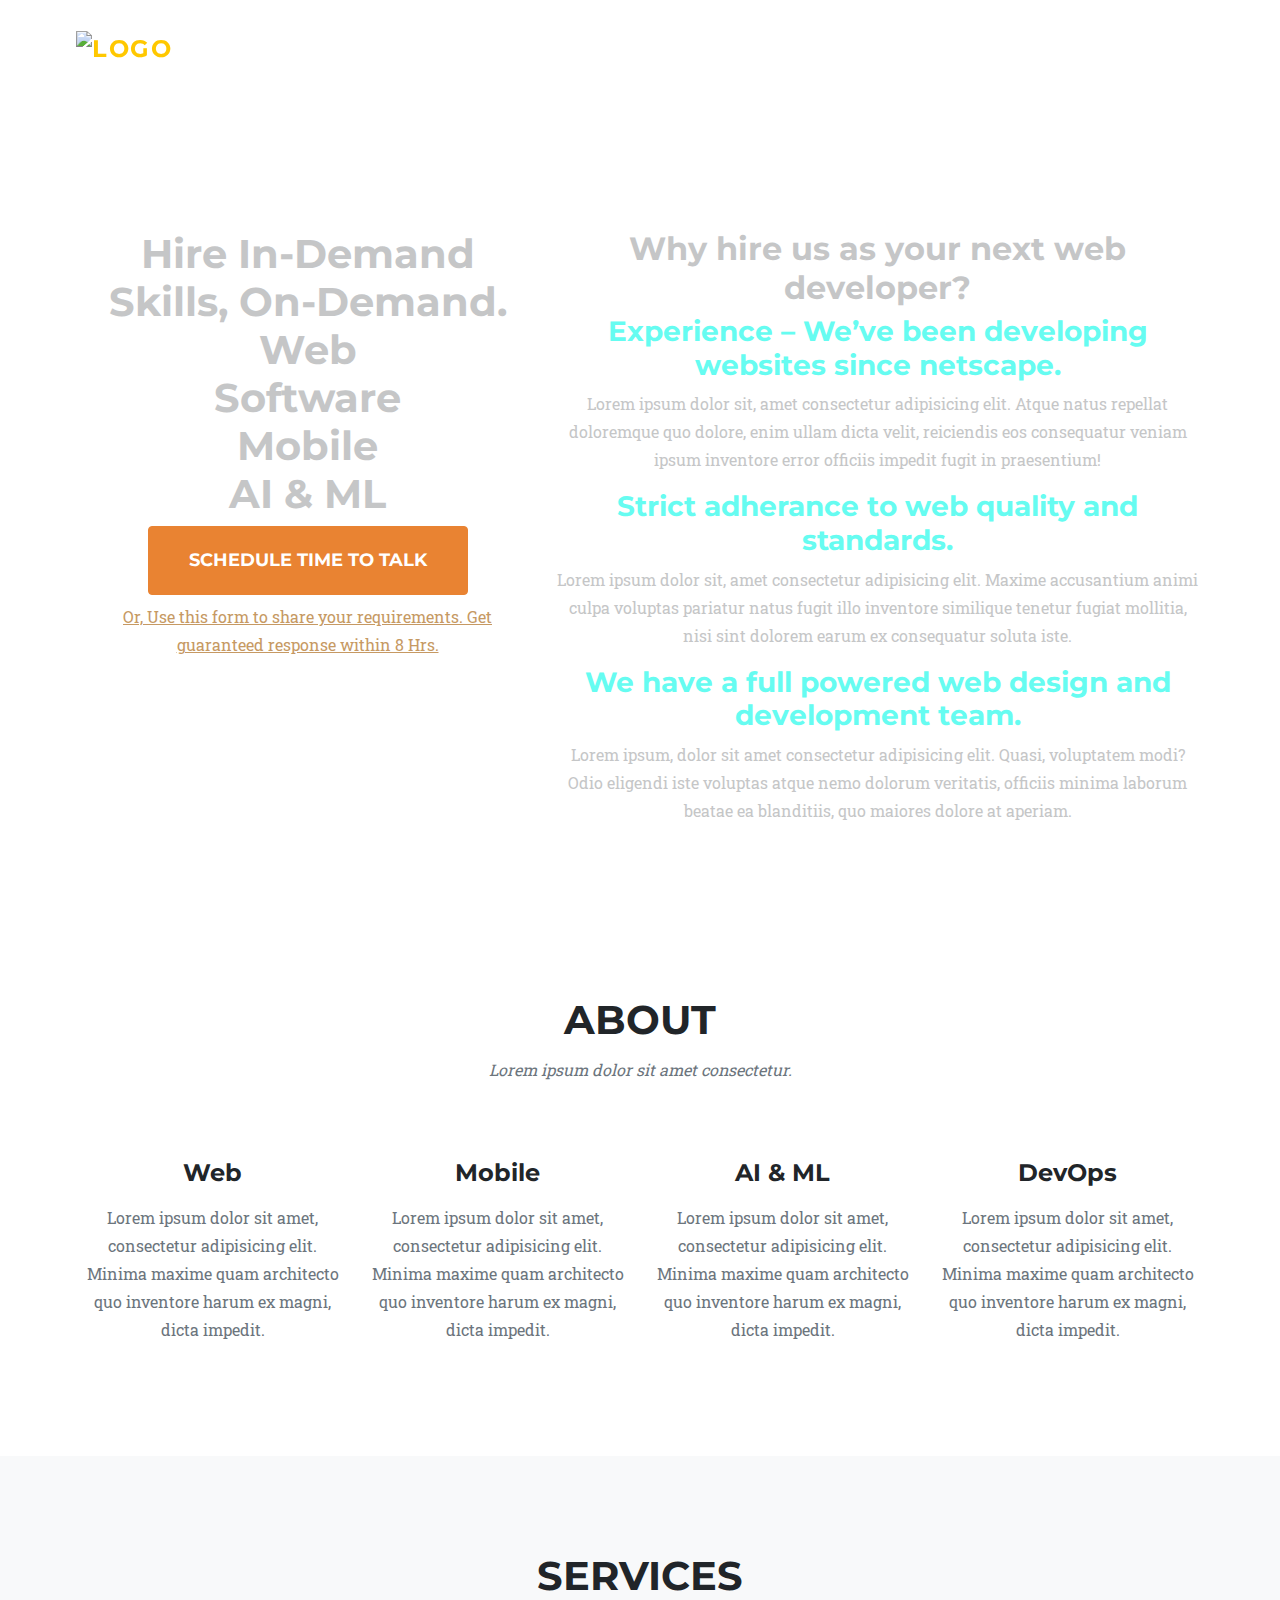
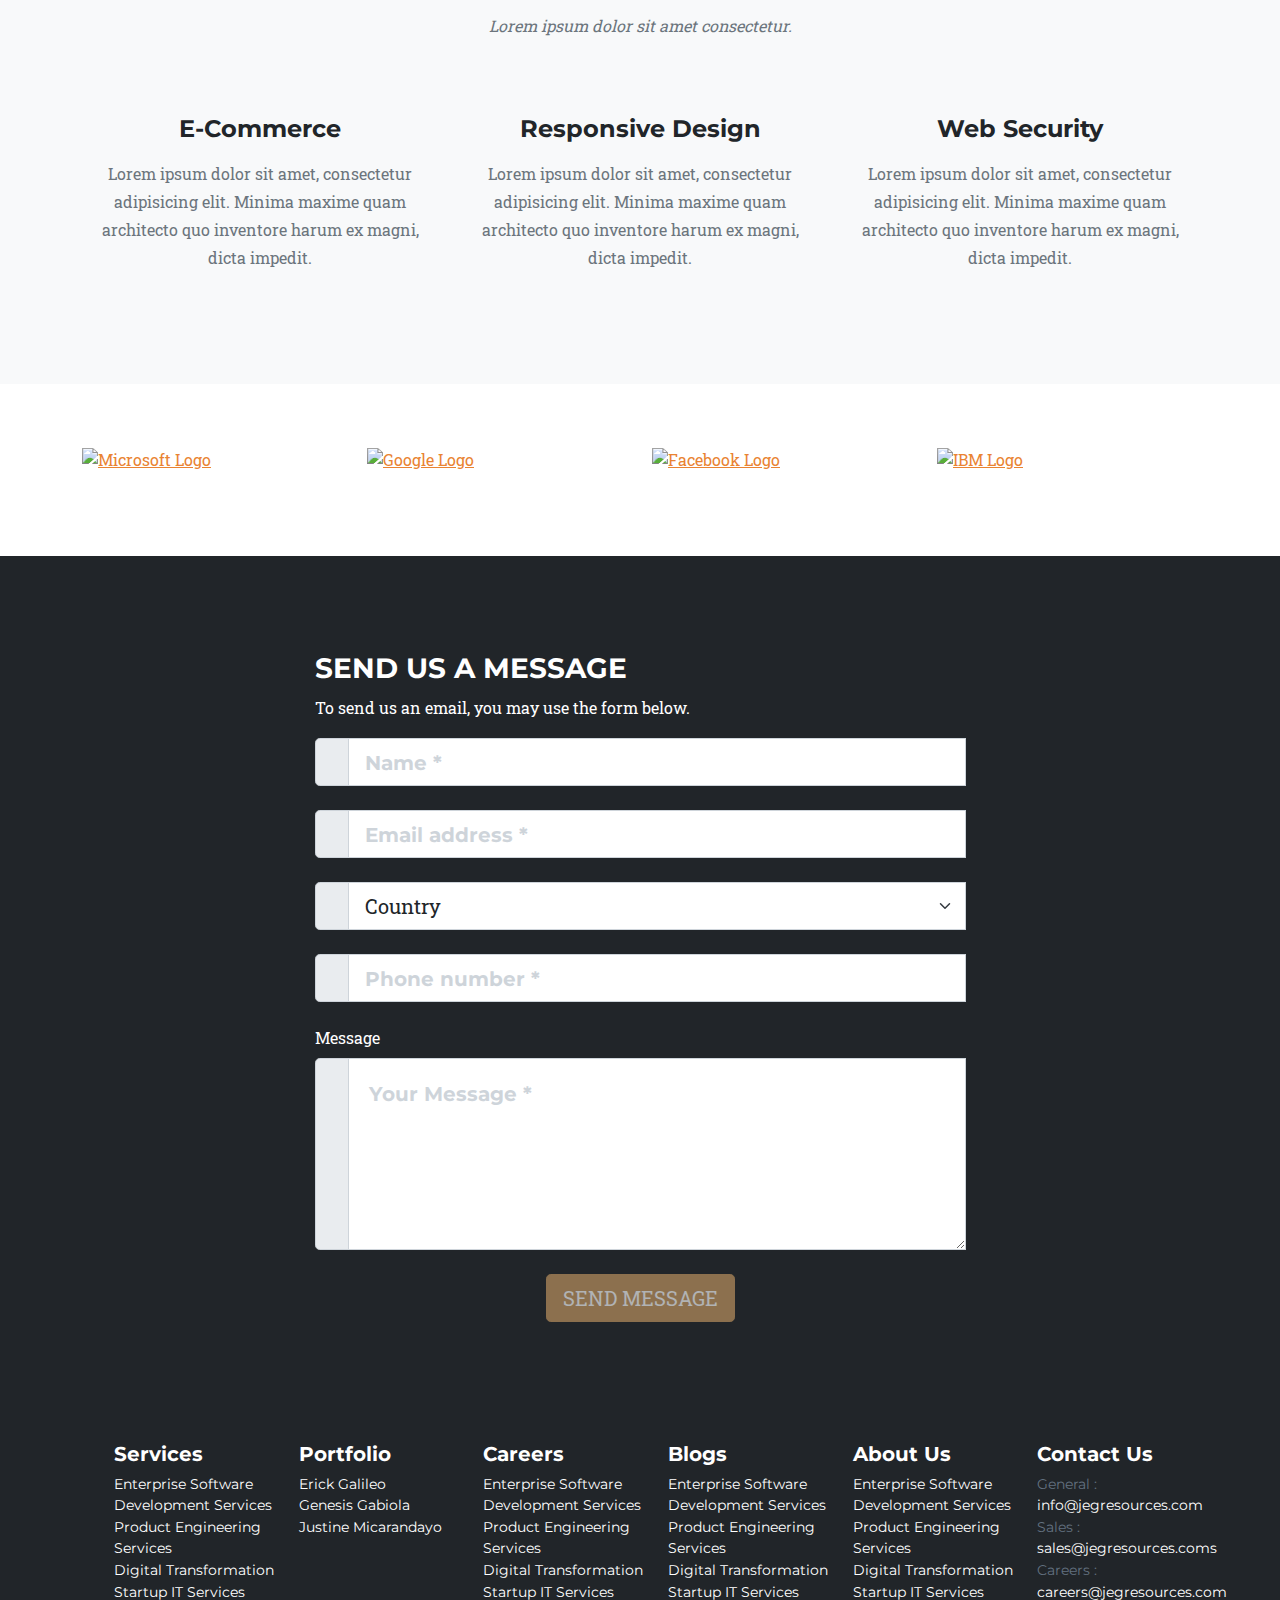
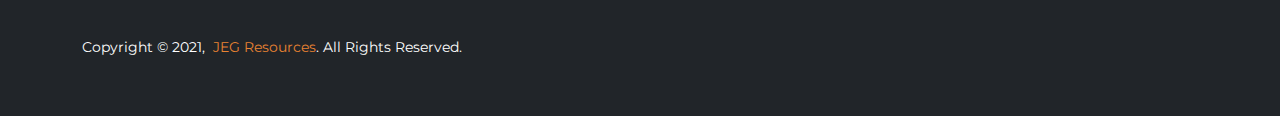
==== commit fa89c815: "Merge pull request #21 from ecogalileo/main" ====
--- a/index.html
+++ b/index.html
@@ -39,7 +39,7 @@
           <ul class="navbar-nav text-uppercase ms-auto py-4 py-lg-0">
             <li class="nav-item"><a class="nav-link" href="./index.html">Home</a></li>
             <li class="nav-item"><a class="nav-link" href="./pages/about.html">About Us</a></li>
-            <li class="nav-item"><a class="nav-link" href="">Services</a></li>
+            <li class="nav-item"><a class="nav-link" href="./pages/services.html">Services</a></li>
             <li class="nav-item"><a class="nav-link" href="./pages/portfolio.html">Portfolio</a></li>
             <li class="nav-item"><a class="nav-link" href="./pages/careers.html">Careers</a></li>
             <li class="nav-item"><a class="nav-link" href="./pages/blog.html">Blog</a></li>
@@ -103,52 +103,68 @@
       </div>
     </header>
 
-    <!-- About-->
-    <section class="page-section" id="about">
-      <div class="container">
-        <div class="text-center">
-          <h1 class="">About</h1>
-          <h3 class="section-subheading text-muted">Lorem ipsum dolor sit amet consectetur.</h3>
-          <!-- List of Vacant Jobs -->
-          <div class="row g-5">
-            <div class="col-md-3 mb-4">
-              <div class="card text-center" style="width: 100%; margin: auto;">
-                <i class="far fa-window-maximize mx-auto p-5" style="width: 100%; height: auto;"></i>
-                <div class="card-body">
-                  <h5 class="card-title">Web</h5>
-                  <a href="#"  style="width: 30%;"><i class="fas fa-arrow-circle-right mx-auto" style="width: 20%; height: 50%;"></i></a>
-                </div>
-              </div>
+
+        <!-- Services-->
+        <section class="page-section bg-white" id="services">
+          <div class="container">
+            <div class="text-center">
+              <h2 class="section-heading text-uppercase">About</h2>
+              <h3 class="section-subheading text-muted">Lorem ipsum dolor sit amet consectetur.</h3>
             </div>
-            <div class="col-md-3 mb-4">
-              <div class="card text-center" style="width: 100%; margin: auto">
-                <i class="fas fa-mobile-alt mx-auto p-5" style="width: 75%; height: auto;"></i>
-                <div class="card-body">
-                  <h5 class="card-title">Mobile</h5>
-                  <a href="#"  style="width: 30%;"><i class="fas fa-arrow-circle-right mx-auto" style="width: 20%; height: 50%;"></i></a>
-                </div>
+            <div class="row text-center">
+              <div class="col-md-3">
+                <span class="fa-stack fa-4x">
+                  <i class="fas fa-circle fa-stack-2x orange-color"></i>
+                  <i class="far fa-window-maximize fa-stack-1x fa-inverse"></i>
+                </span>
+                <h4 class="my-3">Web</h4>
+                <p class="text-muted">
+                  Lorem ipsum dolor sit amet, consectetur adipisicing elit. Minima maxime quam architecto quo inventore
+                  harum ex magni, dicta impedit.
+                </p>
+                <a href="#"  style="width: 10%;"><i class="fas fa-arrow-circle-right" style="width: 15%; height: auto;"></i></a>
+              </div>
+              <div class="col-md-3">
+                <span class="fa-stack fa-4x">
+                  <i class="fas fa-circle fa-stack-2x orange-color"></i>
+                  <i class="fas fa-mobile-alt fa-stack-1x fa-inverse"></i>
+                </span>
+                <h4 class="my-3">Mobile</h4>
+                <p class="text-muted">
+                  Lorem ipsum dolor sit amet, consectetur adipisicing elit. Minima maxime quam architecto quo inventore
+                  harum ex magni, dicta impedit.
+                </p>
+                <a href="#"  style="width: 10%;"><i class="fas fa-arrow-circle-right" style="width: 15%; height: auto;"></i></a>
+              </div>
+              <div class="col-md-3">
+                <span class="fa-stack fa-4x">
+                  <i class="fas fa-circle fa-stack-2x orange-color"></i>
+                  <i class="fas fa-robot fa-stack-1x fa-inverse"></i>
+                </span>
+                <h4 class="my-3">AI & ML</h4>
+                <p class="text-muted">
+                  Lorem ipsum dolor sit amet, consectetur adipisicing elit. Minima maxime quam architecto quo inventore
+                  harum ex magni, dicta impedit.
+                </p>
+                <a href="#"  style="width: 10%;"><i class="fas fa-arrow-circle-right" style="width: 15%; height: auto;"></i></a>
+              </div>
+              <div class="col-md-3">
+                <span class="fa-stack fa-4x">
+                  <i class="fas fa-circle fa-stack-2x orange-color"></i>
+                  <i class="fas fa-database fa-stack-1x fa-inverse"></i>
+                </span>
+                <h4 class="my-3">DevOps</h4>
+                <p class="text-muted">
+                  Lorem ipsum dolor sit amet, consectetur adipisicing elit. Minima maxime quam architecto quo inventore
+                  harum ex magni, dicta impedit.
+                </p>
+                <a href="#"  style="width: 10%;"><i class="fas fa-arrow-circle-right" style="width: 15%; height: auto;"></i></a>
               </div>
             </div>
-            <div class="col-md-3 mb-4">
-              <div class="card text-center" style="width: 100%; margin: auto;">
-                <i class="fas fa-robot mx-auto p-5 mb-5" style="width: 95%; height: auto;"></i>
-                <div class="card-body">
-                  <h5 class="card-title">AI & ML</h5>
-                  <a href="#"  style="width: 30%;"><i class="fas fa-arrow-circle-right mx-auto" style="width: 20%; height: 50%;"></i></a>
-                </div>
-              </div>
-            </div>
-            <div class="col-md-3 mb-4">
-              <div class="card text-center" style="width: 100%; margin: auto">
-                <i class="fas fa-database mx-auto p-5 mb-5" style="width: 77%; height: auto;"></i>
-                <div class="card-body">
-                  <h5 class="card-title">DevOps</h5>
-                  <a href="#"  style="width: 30%;"><i class="fas fa-arrow-circle-right mx-auto" style="width: 20%; height: 100%;"></i></a>
-              </div>
-            </div>
-        </div>
-      </div>
-    </section>
+          </div>
+          <!-- .container -->
+        </section>
+        <!-- #services -->
 
     <!-- Services-->
     <section class="page-section bg-light" id="services">
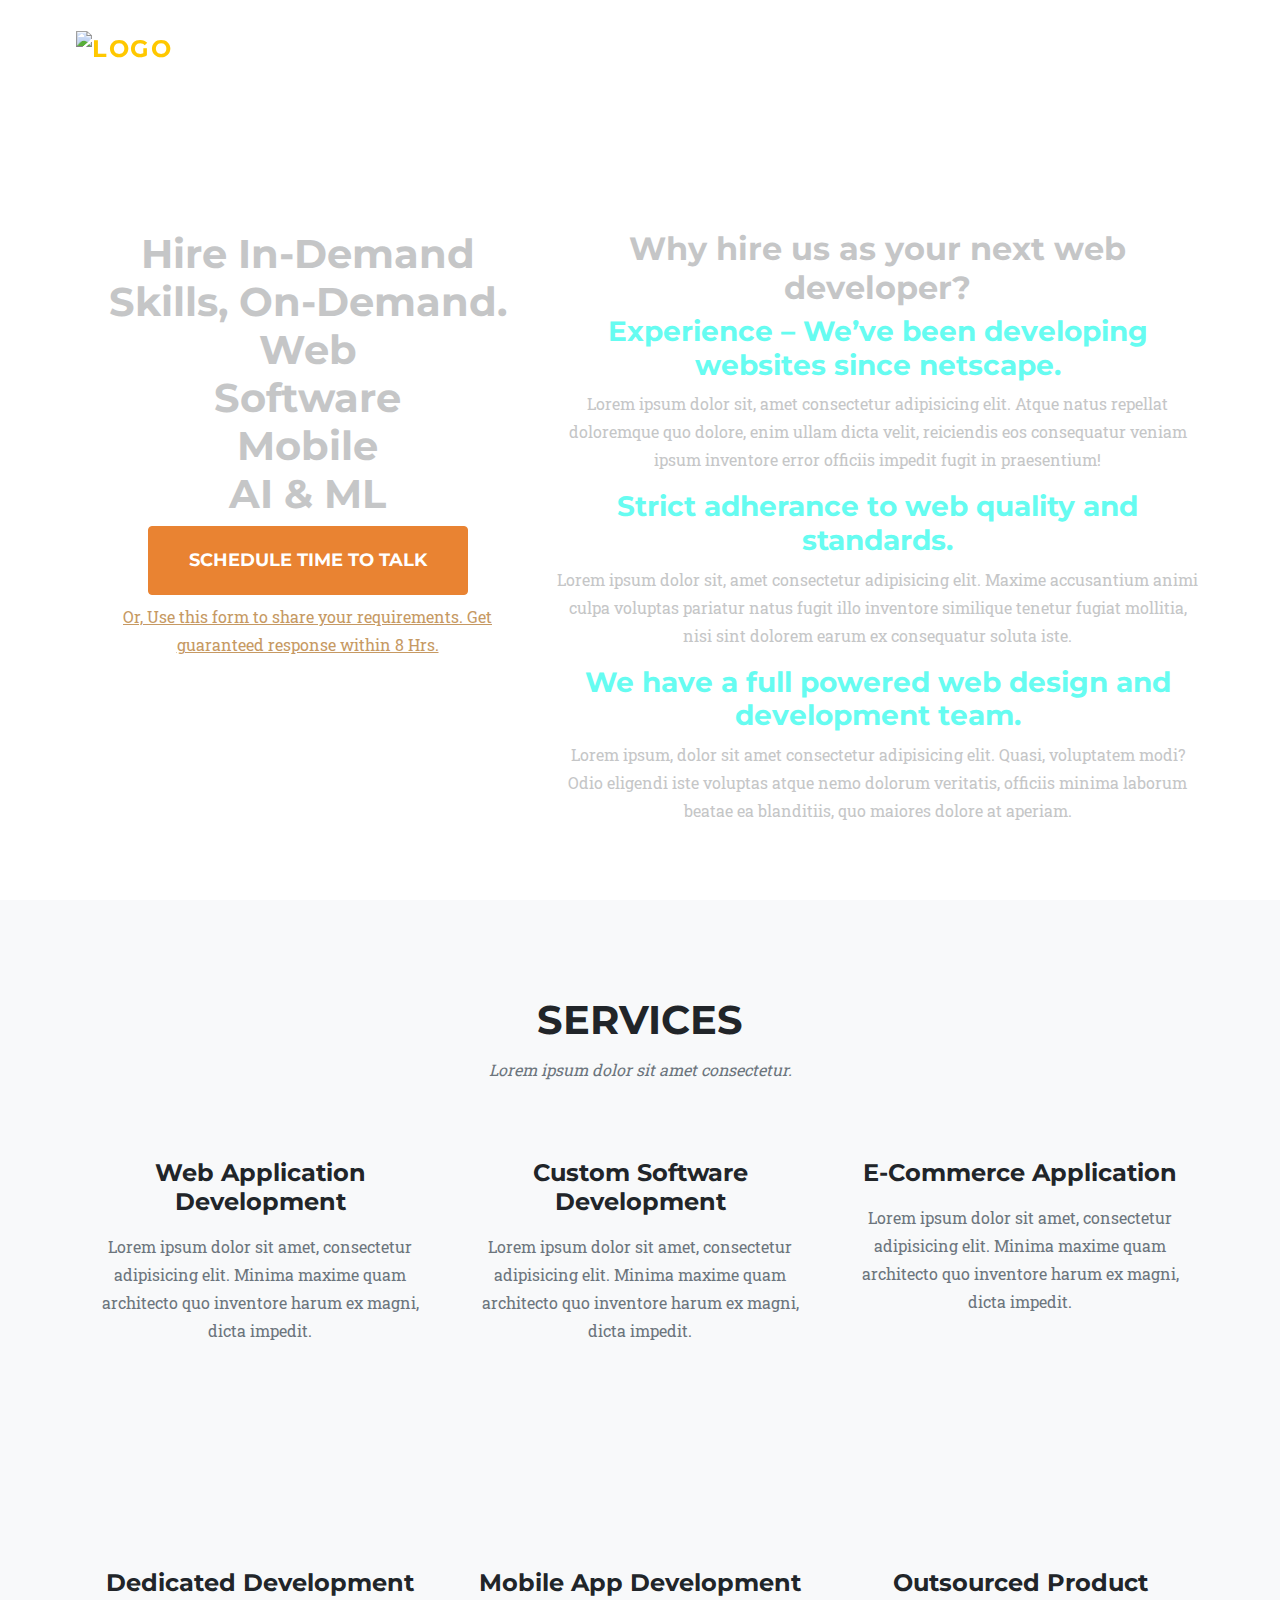
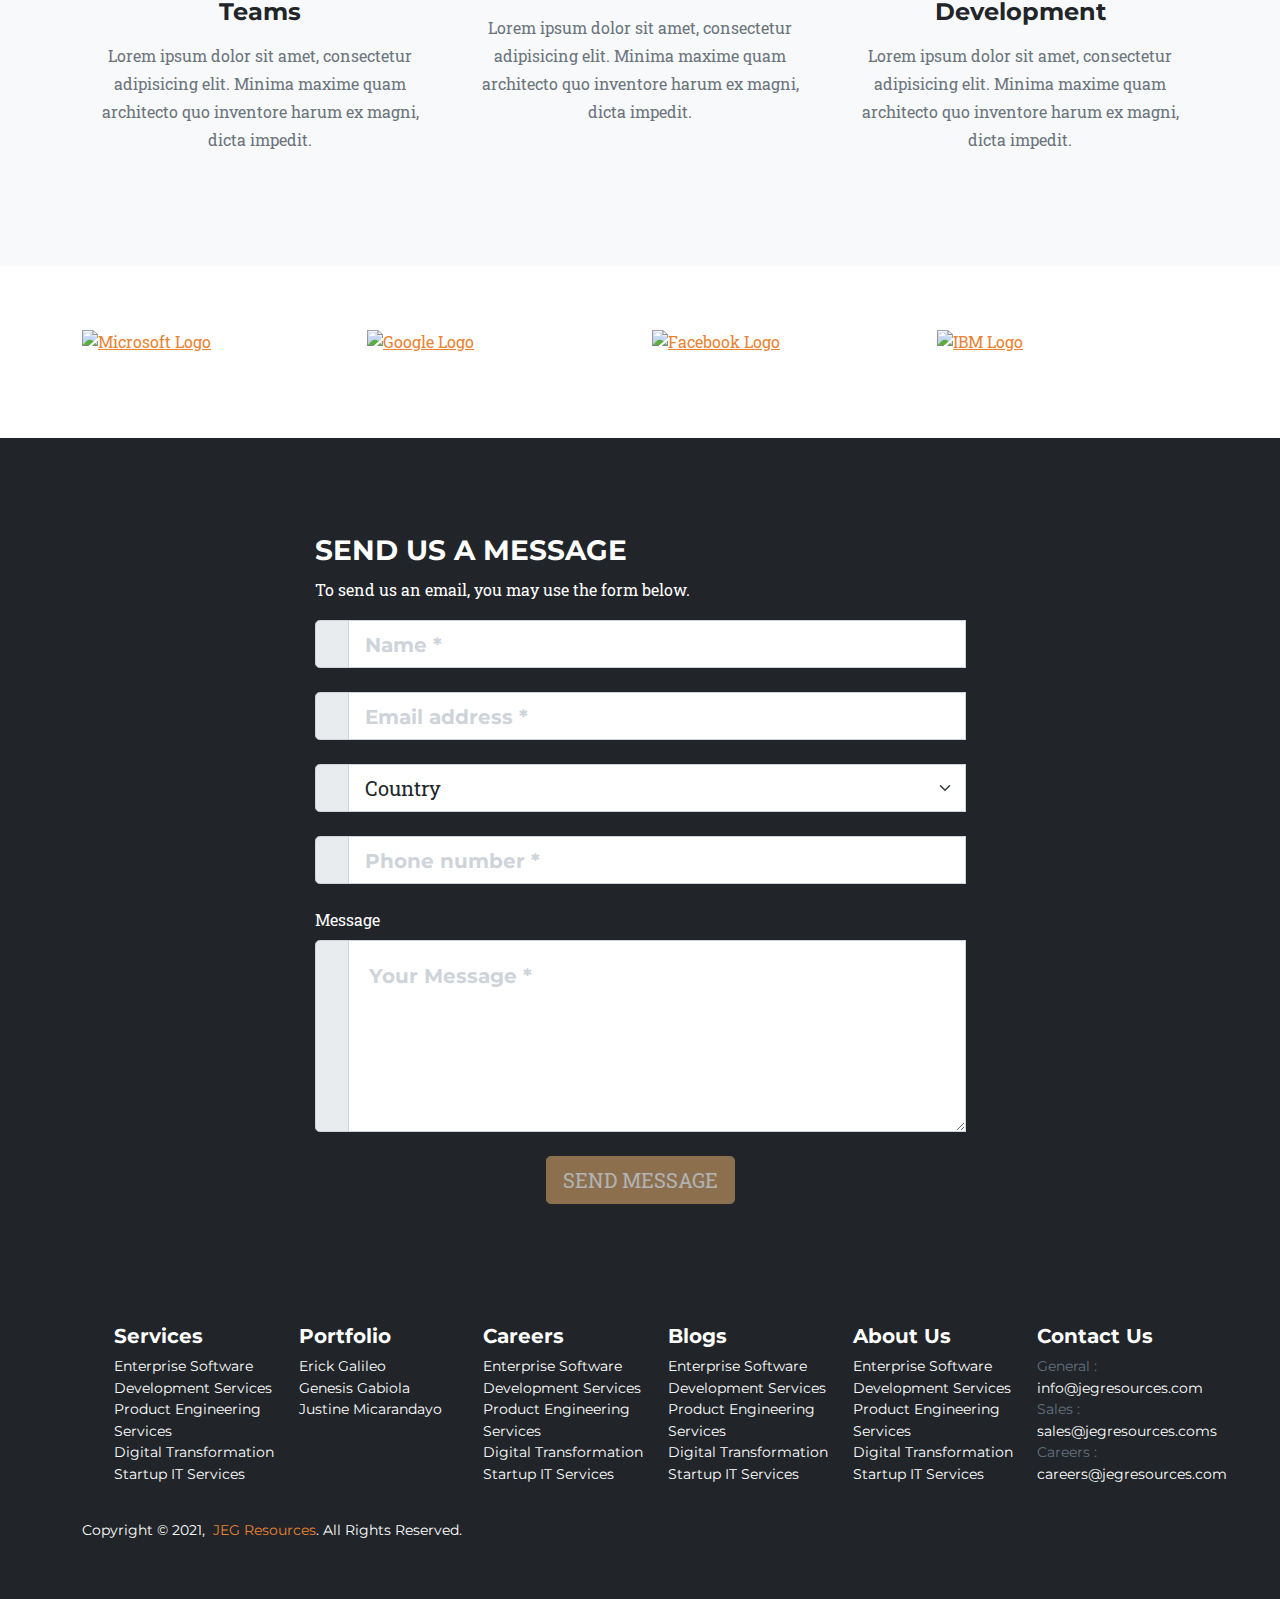
==== commit 2ba2a283: "Merge pull request #22 from ecogalileo/main" ====
--- a/index.html
+++ b/index.html
@@ -103,69 +103,6 @@
       </div>
     </header>
 
-
-        <!-- Services-->
-        <section class="page-section bg-white" id="services">
-          <div class="container">
-            <div class="text-center">
-              <h2 class="section-heading text-uppercase">About</h2>
-              <h3 class="section-subheading text-muted">Lorem ipsum dolor sit amet consectetur.</h3>
-            </div>
-            <div class="row text-center">
-              <div class="col-md-3">
-                <span class="fa-stack fa-4x">
-                  <i class="fas fa-circle fa-stack-2x orange-color"></i>
-                  <i class="far fa-window-maximize fa-stack-1x fa-inverse"></i>
-                </span>
-                <h4 class="my-3">Web</h4>
-                <p class="text-muted">
-                  Lorem ipsum dolor sit amet, consectetur adipisicing elit. Minima maxime quam architecto quo inventore
-                  harum ex magni, dicta impedit.
-                </p>
-                <a href="#"  style="width: 10%;"><i class="fas fa-arrow-circle-right" style="width: 15%; height: auto;"></i></a>
-              </div>
-              <div class="col-md-3">
-                <span class="fa-stack fa-4x">
-                  <i class="fas fa-circle fa-stack-2x orange-color"></i>
-                  <i class="fas fa-mobile-alt fa-stack-1x fa-inverse"></i>
-                </span>
-                <h4 class="my-3">Mobile</h4>
-                <p class="text-muted">
-                  Lorem ipsum dolor sit amet, consectetur adipisicing elit. Minima maxime quam architecto quo inventore
-                  harum ex magni, dicta impedit.
-                </p>
-                <a href="#"  style="width: 10%;"><i class="fas fa-arrow-circle-right" style="width: 15%; height: auto;"></i></a>
-              </div>
-              <div class="col-md-3">
-                <span class="fa-stack fa-4x">
-                  <i class="fas fa-circle fa-stack-2x orange-color"></i>
-                  <i class="fas fa-robot fa-stack-1x fa-inverse"></i>
-                </span>
-                <h4 class="my-3">AI & ML</h4>
-                <p class="text-muted">
-                  Lorem ipsum dolor sit amet, consectetur adipisicing elit. Minima maxime quam architecto quo inventore
-                  harum ex magni, dicta impedit.
-                </p>
-                <a href="#"  style="width: 10%;"><i class="fas fa-arrow-circle-right" style="width: 15%; height: auto;"></i></a>
-              </div>
-              <div class="col-md-3">
-                <span class="fa-stack fa-4x">
-                  <i class="fas fa-circle fa-stack-2x orange-color"></i>
-                  <i class="fas fa-database fa-stack-1x fa-inverse"></i>
-                </span>
-                <h4 class="my-3">DevOps</h4>
-                <p class="text-muted">
-                  Lorem ipsum dolor sit amet, consectetur adipisicing elit. Minima maxime quam architecto quo inventore
-                  harum ex magni, dicta impedit.
-                </p>
-                <a href="#"  style="width: 10%;"><i class="fas fa-arrow-circle-right" style="width: 15%; height: auto;"></i></a>
-              </div>
-            </div>
-          </div>
-          <!-- .container -->
-        </section>
-        <!-- #services -->
-
     <!-- Services-->
     <section class="page-section bg-light" id="services">
       <div class="container">
@@ -177,9 +114,9 @@
           <div class="col-md-4">
             <span class="fa-stack fa-4x">
               <i class="fas fa-circle fa-stack-2x orange-color"></i>
-              <i class="fas fa-shopping-cart fa-stack-1x fa-inverse"></i>
+              <i class="far fa-window-maximize fa-stack-1x fa-inverse"></i>
             </span>
-            <h4 class="my-3">E-Commerce</h4>
+            <h4 class="my-3">Web Application Development</h4>
             <p class="text-muted">
               Lorem ipsum dolor sit amet, consectetur adipisicing elit. Minima maxime quam architecto quo inventore
               harum ex magni, dicta impedit.
@@ -188,9 +125,9 @@
           <div class="col-md-4">
             <span class="fa-stack fa-4x">
               <i class="fas fa-circle fa-stack-2x orange-color"></i>
-              <i class="fas fa-laptop fa-stack-1x fa-inverse"></i>
+              <i class="fas fa-box feature fa-stack-1x fa-inverse"></i>
             </span>
-            <h4 class="my-3">Responsive Design</h4>
+            <h4 class="my-3">Custom Software Development</h4>
             <p class="text-muted">
               Lorem ipsum dolor sit amet, consectetur adipisicing elit. Minima maxime quam architecto quo inventore
               harum ex magni, dicta impedit.
@@ -199,9 +136,9 @@
           <div class="col-md-4">
             <span class="fa-stack fa-4x">
               <i class="fas fa-circle fa-stack-2x orange-color"></i>
-              <i class="fas fa-lock fa-stack-1x fa-inverse"></i>
+              <i class="fas fa-shopping-cart fa-stack-1x fa-inverse"></i>
             </span>
-            <h4 class="my-3">Web Security</h4>
+            <h4 class="my-3">E-Commerce Application</h4>
             <p class="text-muted">
               Lorem ipsum dolor sit amet, consectetur adipisicing elit. Minima maxime quam architecto quo inventore
               harum ex magni, dicta impedit.
@@ -212,6 +149,51 @@
       <!-- .container -->
     </section>
     <!-- #services -->
+
+            <!-- Services-->
+            <section class="page-section bg-light" id="services">
+              <div class="container">
+                <div class="row text-center">
+                  <div class="col-md-4">
+                    <span class="fa-stack fa-4x">
+                      <i class="fas fa-circle fa-stack-2x orange-color"></i>
+                      <i class="fas fa-users-cog fa-stack-1x fa-inverse"></i>
+                    </span>
+                    <h4 class="my-3">Dedicated Development Teams</h4>
+                    <p class="text-muted">
+                      Lorem ipsum dolor sit amet, consectetur adipisicing elit. Minima maxime quam architecto quo inventore
+                      harum ex magni, dicta impedit.
+                    </p>
+                    <!-- <a href="#"  style="width: 10%;"><i class="fas fa-arrow-circle-right" style="width: 15%; height: auto;"></i></a> -->
+                  </div>
+                  <div class="col-md-4">
+                    <span class="fa-stack fa-4x">
+                      <i class="fas fa-circle fa-stack-2x orange-color"></i>
+                      <i class="fas fa-mobile-alt feature-icon fa-stack-1x fa-inverse"></i>
+                    </span>
+                    <h4 class="my-3">Mobile App Development</h4>
+                    <p class="text-muted">
+                      Lorem ipsum dolor sit amet, consectetur adipisicing elit. Minima maxime quam architecto quo inventore
+                      harum ex magni, dicta impedit.
+                    </p>
+                    <!-- <a href="#"  style="width: 10%;"><i class="fas fa-arrow-circle-right" style="width: 15%; height: auto;"></i></a> -->
+                  </div>
+                  <div class="col-md-4">
+                    <span class="fa-stack fa-4x">
+                      <i class="fas fa-circle fa-stack-2x orange-color"></i>
+                      <i class="far fa-lightbulb fa-stack-1x fa-inverse"></i>
+                    </span>
+                    <h4 class="my-3">Outsourced Product Development</h4>
+                    <p class="text-muted">
+                      Lorem ipsum dolor sit amet, consectetur adipisicing elit. Minima maxime quam architecto quo inventore
+                      harum ex magni, dicta impedit.
+                    </p>
+                    <!-- <a href="#"  style="width: 10%;"><i class="fas fa-arrow-circle-right" style="width: 15%; height: auto;"></i></a> -->
+                  </div>
+                </div>
+              </div>
+              <!-- .container -->
+            </section>
 
     <!-- Clients-->
     <section class="py-5" id="clients">
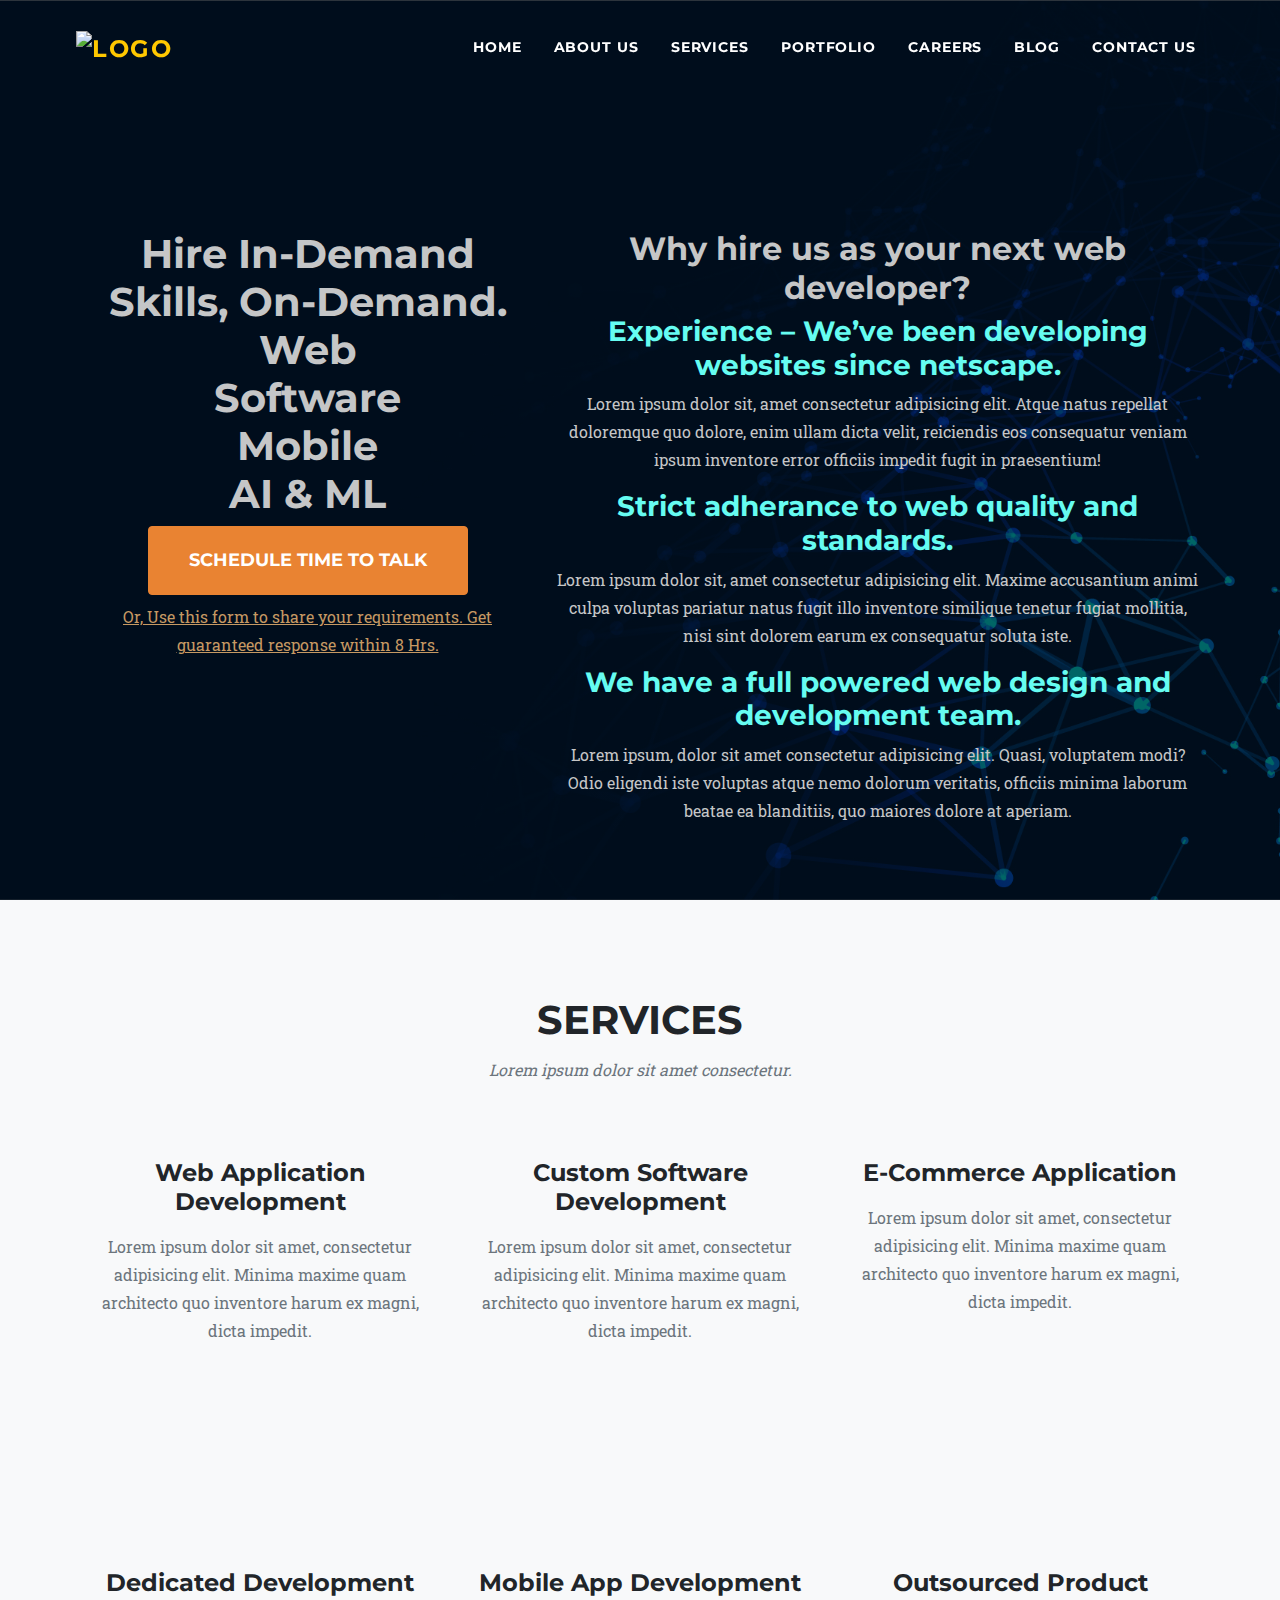
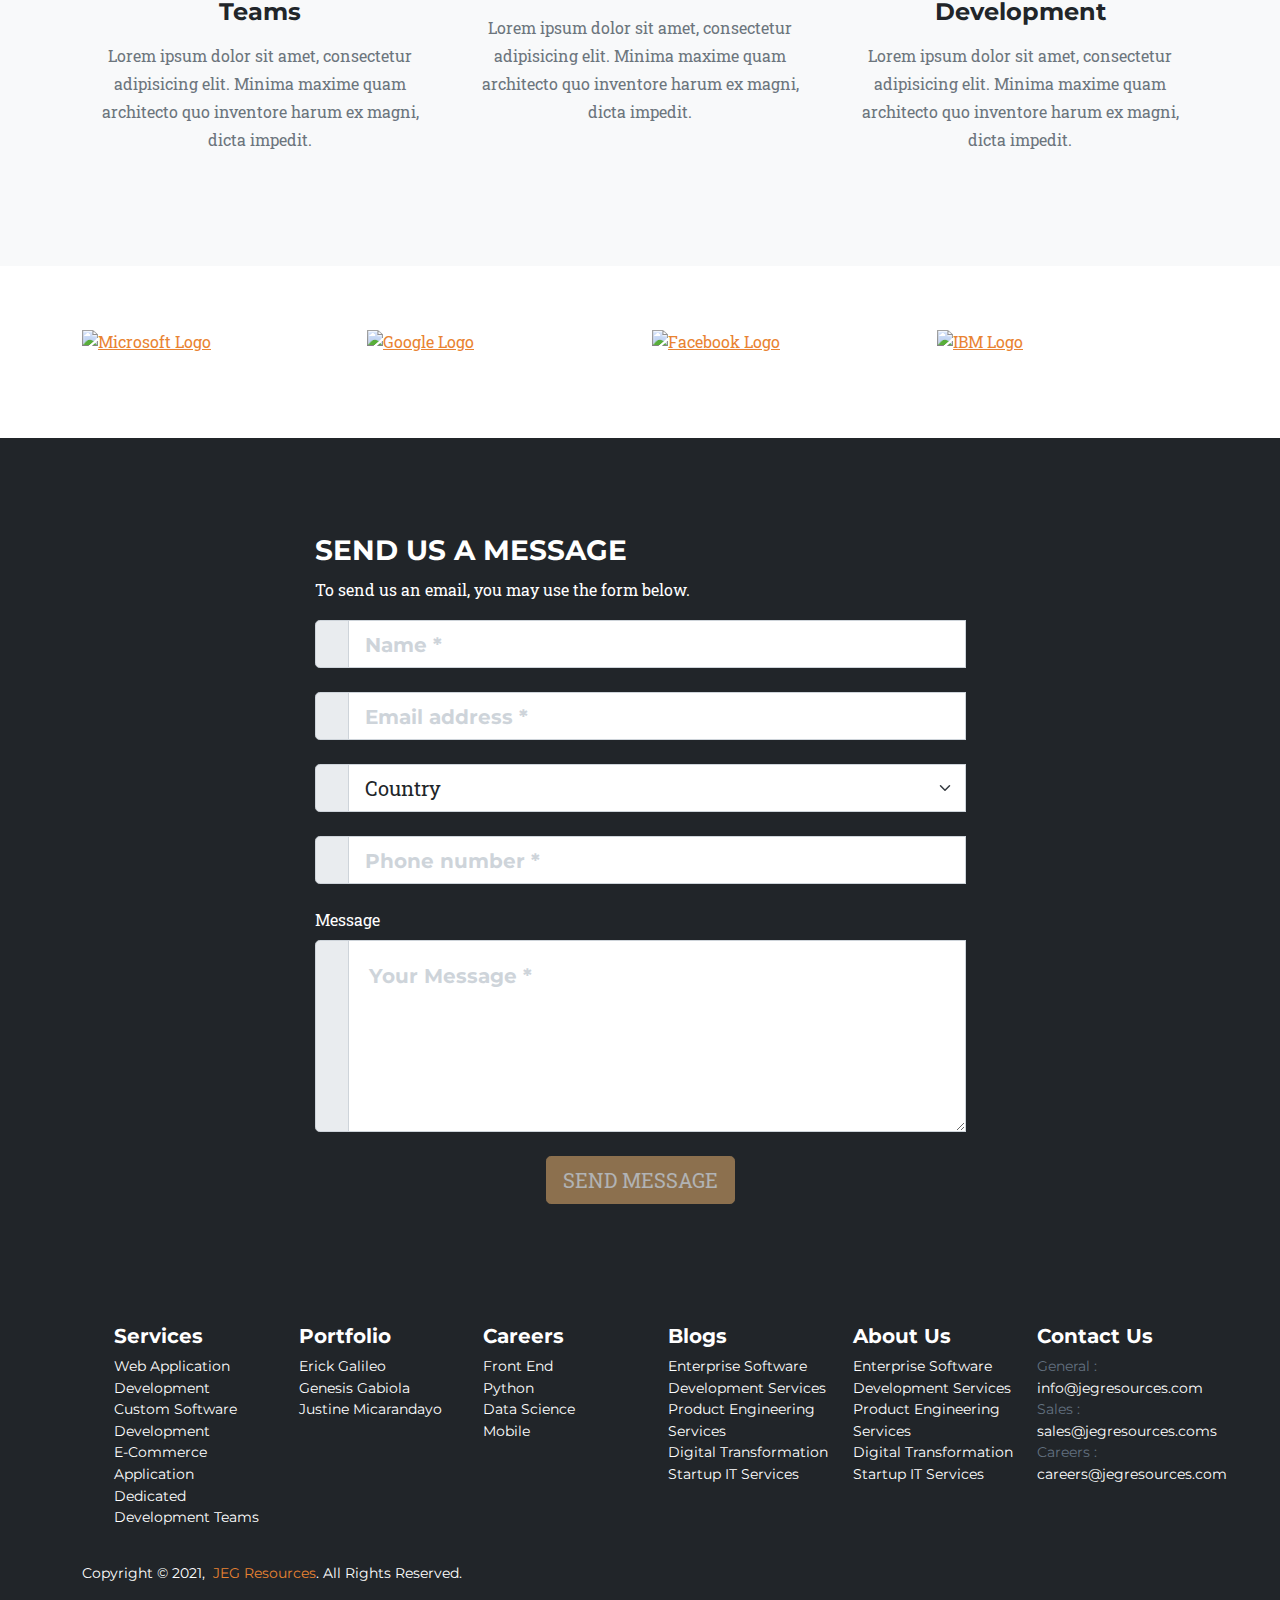
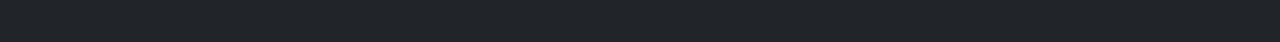
==== commit c066cda4: "Update Footer and portfolio link" ====
--- a/index.html
+++ b/index.html
@@ -595,11 +595,11 @@
               <h5>Services</h5>
               <ul style="list-style: none; padding: 0">
                 <li>
-                  <a href="" style="text-decoration: none; color: #ffffff">Enterprise Software Development Services</a>
+                  <a href="" style="text-decoration: none; color: #ffffff">Web Application Development</a>
                 </li>
-                <li><a href="" style="text-decoration: none; color: #ffffff">Product Engineering Services</a></li>
-                <li><a href="" style="text-decoration: none; color: #ffffff">Digital Transformation</a></li>
-                <li><a href="" style="text-decoration: none; color: #ffffff">Startup IT Services</a></li>
+                <li><a href="" style="text-decoration: none; color: #ffffff">Custom Software Development</a></li>
+                <li><a href="" style="text-decoration: none; color: #ffffff">E-Commerce Application</a></li>
+                <li><a href="" style="text-decoration: none; color: #ffffff">Dedicated Development Teams</a></li>
               </ul>
             </li>
             <li class="col-md-2">
@@ -607,18 +607,18 @@
               <ul style="list-style: none; padding: 0">
                 <li><a href="https://ecogalileo.github.io/portfolio/" style="text-decoration: none; color: #ffffff">Erick Galileo</a></li>
                 <li><a href="" style="text-decoration: none; color: #ffffff">Genesis Gabiola</a></li>
-                <li><a href="" style="text-decoration: none; color: #ffffff">Justine Micarandayo</a></li>
+                <li><a href="https://jmicarandayo.github.io/" style="text-decoration: none; color: #ffffff">Justine Micarandayo</a></li>
               </ul>
             </li>
             <li class="col-md-2">
               <h5>Careers</h5>
               <ul style="list-style: none; padding: 0">
                 <li>
-                  <a href="" style="text-decoration: none; color: #ffffff">Enterprise Software Development Services</a>
+                  <a href="" style="text-decoration: none; color: #ffffff">Front End</a>
                 </li>
-                <li><a href="" style="text-decoration: none; color: #ffffff">Product Engineering Services</a></li>
-                <li><a href="" style="text-decoration: none; color: #ffffff">Digital Transformation</a></li>
-                <li><a href="" style="text-decoration: none; color: #ffffff">Startup IT Services</a></li>
+                <li><a href="" style="text-decoration: none; color: #ffffff">Python</a></li>
+                <li><a href="" style="text-decoration: none; color: #ffffff">Data Science</a></li>
+                <li><a href="" style="text-decoration: none; color: #ffffff">Mobile</a></li>
               </ul>
             </li>
             <li class="col-md-2">
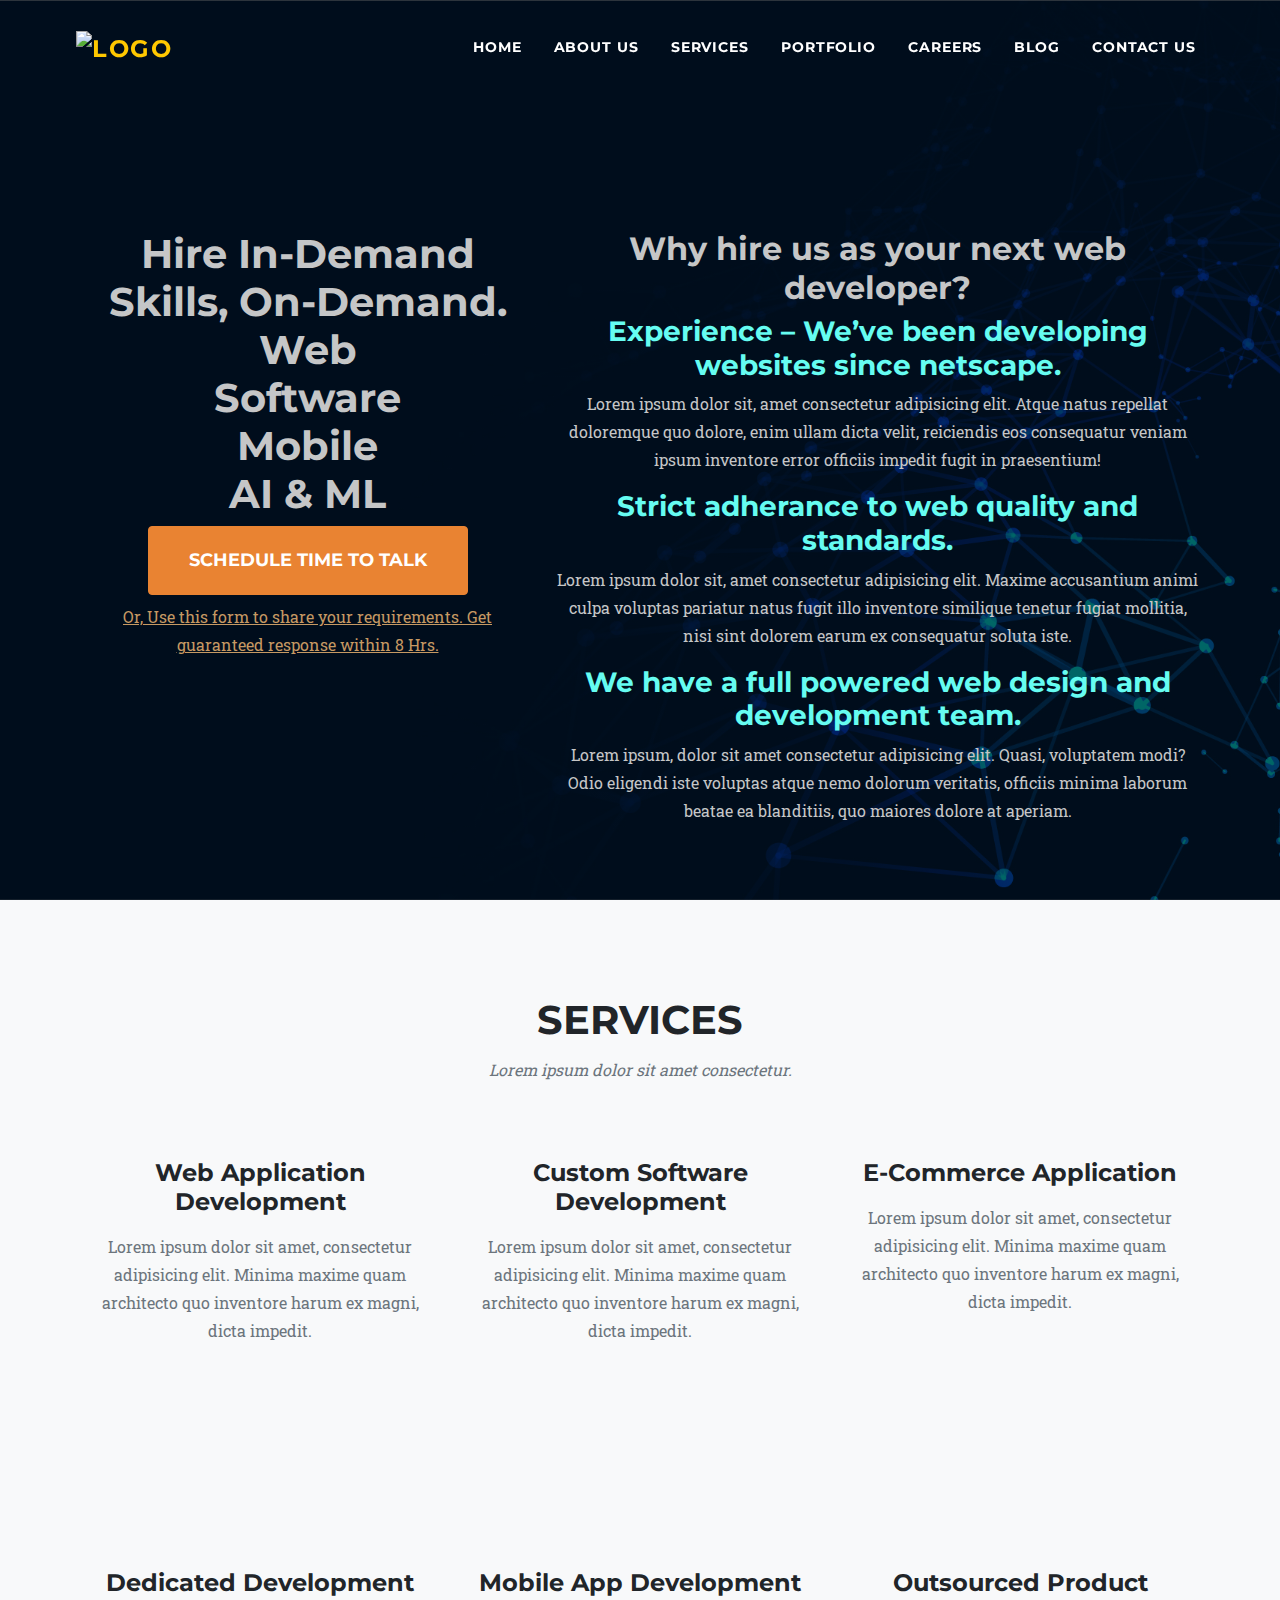
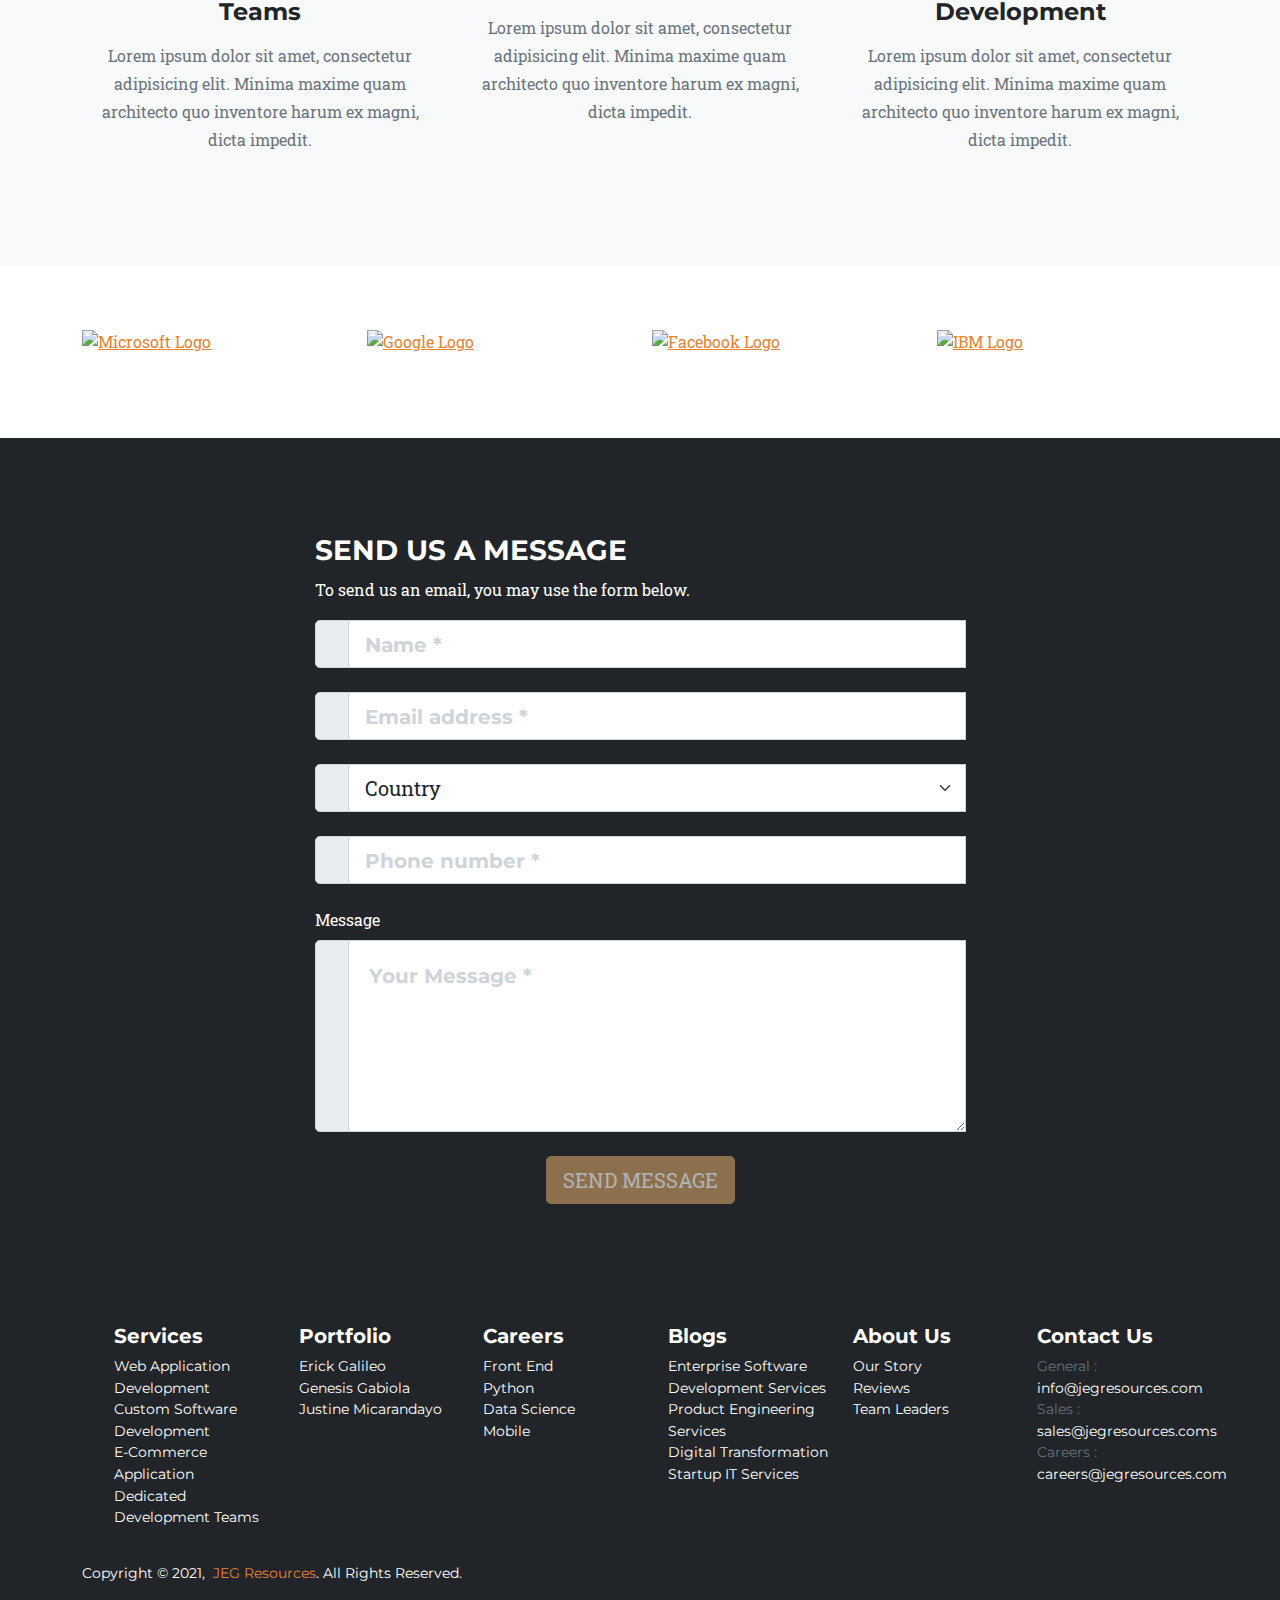
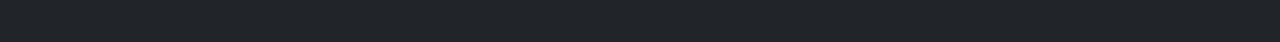
==== commit ef6dda03: "Update footer" ====
--- a/index.html
+++ b/index.html
@@ -636,11 +636,10 @@
               <h5>About Us</h5>
               <ul style="list-style: none; padding: 0">
                 <li>
-                  <a href="" style="text-decoration: none; color: #ffffff">Enterprise Software Development Services</a>
+                  <a href="" style="text-decoration: none; color: #ffffff">Our Story</a>
                 </li>
-                <li><a href="" style="text-decoration: none; color: #ffffff">Product Engineering Services</a></li>
-                <li><a href="" style="text-decoration: none; color: #ffffff">Digital Transformation</a></li>
-                <li><a href="" style="text-decoration: none; color: #ffffff">Startup IT Services</a></li>
+                <li><a href="" style="text-decoration: none; color: #ffffff">Reviews</a></li>
+                <li><a href="" style="text-decoration: none; color: #ffffff">Team Leaders</a></li>
               </ul>
             </li>
             <li class="col-md-2">
